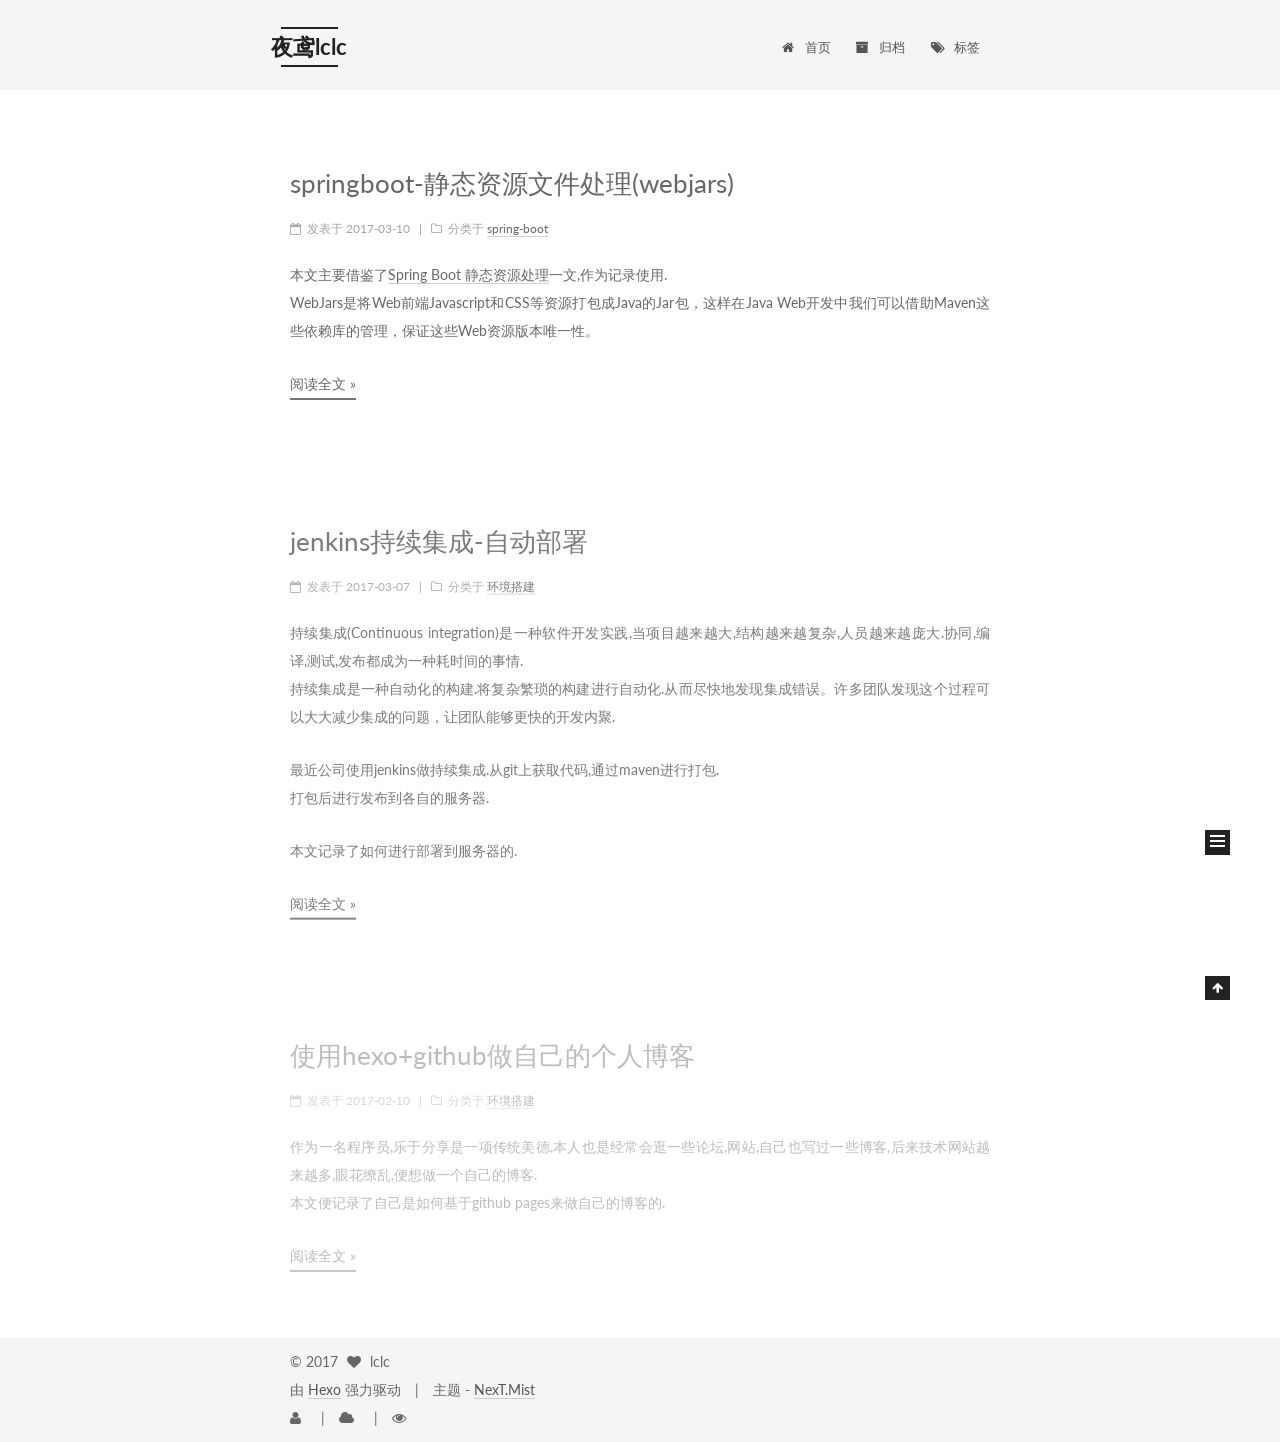
==== index.html @ b6c392ce "deploy提交" ====
<!doctype html>



  


<html class="theme-next mist use-motion" lang="zh-Hans">
<head>
  <meta charset="UTF-8"/>
<meta http-equiv="X-UA-Compatible" content="IE=edge" />
<meta name="viewport" content="width=device-width, initial-scale=1, maximum-scale=1"/>



<meta http-equiv="Cache-Control" content="no-transform" />
<meta http-equiv="Cache-Control" content="no-siteapp" />















  
  
  <link href="/lib/fancybox/source/jquery.fancybox.css?v=2.1.5" rel="stylesheet" type="text/css" />




  
  
  
  

  
    
    
  

  

  

  

  

  
    
    
    <link href="//fonts.googleapis.com/css?family=Lato:300,300italic,400,400italic,700,700italic&subset=latin,latin-ext" rel="stylesheet" type="text/css">
  






<link href="/lib/font-awesome/css/font-awesome.min.css?v=4.6.2" rel="stylesheet" type="text/css" />

<link href="/css/main.css?v=5.1.0" rel="stylesheet" type="text/css" />


  <meta name="keywords" content="lclc309, 夜鸢,大招无限" />








  <link rel="shortcut icon" type="image/x-icon" href="/favicon.ico?v=5.1.0" />






<meta name="description" content="创建一个比较好的交流环境">
<meta property="og:type" content="website">
<meta property="og:title" content="夜鸢lclc">
<meta property="og:url" content="http://lclc309.github.io/index.html">
<meta property="og:site_name" content="夜鸢lclc">
<meta property="og:description" content="创建一个比较好的交流环境">
<meta name="twitter:card" content="summary">
<meta name="twitter:title" content="夜鸢lclc">
<meta name="twitter:description" content="创建一个比较好的交流环境">



<script type="text/javascript" id="hexo.configurations">
  var NexT = window.NexT || {};
  var CONFIG = {
    root: '/',
    scheme: 'Mist',
    sidebar: {"position":"right","display":"post"},
    fancybox: true,
    motion: true,
    duoshuo: {
      userId: 'undefined',
      author: '博主'
    },
    algolia: {
      applicationID: '',
      apiKey: '',
      indexName: '',
      hits: {"per_page":10},
      labels: {"input_placeholder":"Search for Posts","hits_empty":"We didn't find any results for the search: ${query}","hits_stats":"${hits} results found in ${time} ms"}
    }
  };
</script>



  <link rel="canonical" href="http://lclc309.github.io/"/>





  <title> 夜鸢lclc </title>
</head>

<body itemscope itemtype="http://schema.org/WebPage" lang="zh-Hans">

  





  <script type="text/javascript">
    var _hmt = _hmt || [];
    (function() {
      var hm = document.createElement("script");
      hm.src = "https://hm.baidu.com/hm.js?2618b7142f8ef9f2edf78e8752556ad8";
      var s = document.getElementsByTagName("script")[0];
      s.parentNode.insertBefore(hm, s);
    })();
  </script>










  
  
    
  

  <div class="container one-collumn sidebar-position-right 
   page-home 
 ">
    <div class="headband"></div>

    <header id="header" class="header" itemscope itemtype="http://schema.org/WPHeader">
      <div class="header-inner"><div class="site-meta ">
  

  <div class="custom-logo-site-title">
    <a href="/"  class="brand" rel="start">
      <span class="logo-line-before"><i></i></span>
      <span class="site-title">夜鸢lclc</span>
      <span class="logo-line-after"><i></i></span>
    </a>
  </div>
    
      <p class="site-subtitle">种花家的老猫</p>
    
</div>

<div class="site-nav-toggle">
  <button>
    <span class="btn-bar"></span>
    <span class="btn-bar"></span>
    <span class="btn-bar"></span>
  </button>
</div>

<nav class="site-nav">
  

  
    <ul id="menu" class="menu">
      
        
        <li class="menu-item menu-item-home">
          <a href="/" rel="section">
            
              <i class="menu-item-icon fa fa-fw fa-home"></i> <br />
            
            首页
          </a>
        </li>
      
        
        <li class="menu-item menu-item-archives">
          <a href="/archives" rel="section">
            
              <i class="menu-item-icon fa fa-fw fa-archive"></i> <br />
            
            归档
          </a>
        </li>
      
        
        <li class="menu-item menu-item-tags">
          <a href="/tags" rel="section">
            
              <i class="menu-item-icon fa fa-fw fa-tags"></i> <br />
            
            标签
          </a>
        </li>
      

      
    </ul>
  

  
</nav>



 </div>
    </header>

    <main id="main" class="main">
      <div class="main-inner">
        <div class="content-wrap">
          <div id="content" class="content">
            
  <section id="posts" class="posts-expand">
    
      

  

  
  
  

  <article class="post post-type-normal " itemscope itemtype="http://schema.org/Article">
  <link itemprop="mainEntityOfPage" href="http://lclc309.github.io/2017/03/10/boot-resources/">

  <span style="display:none" itemprop="author" itemscope itemtype="http://schema.org/Person">
    <meta itemprop="name" content="lclc">
    <meta itemprop="description" content="">
    <meta itemprop="image" content="/images/avatar.gif">
  </span>

  <span style="display:none" itemprop="publisher" itemscope itemtype="http://schema.org/Organization">
    <meta itemprop="name" content="夜鸢lclc">
    <span style="display:none" itemprop="logo" itemscope itemtype="http://schema.org/ImageObject">
      <img style="display:none;" itemprop="url image" alt="夜鸢lclc" src="">
    </span>
  </span>

    
      <header class="post-header">

        
        
          <h1 class="post-title" itemprop="name headline">
            
            
              
                
                <a class="post-title-link" href="/2017/03/10/boot-resources/" itemprop="url">
                  springboot-静态资源文件处理(webjars)
                </a>
              
            
          </h1>
        

        <div class="post-meta">
          <span class="post-time">
            
              <span class="post-meta-item-icon">
                <i class="fa fa-calendar-o"></i>
              </span>
              
                <span class="post-meta-item-text">发表于</span>
              
              <time title="Post created" itemprop="dateCreated datePublished" datetime="2017-03-10T00:00:00+08:00">
                2017-03-10
              </time>
            

            

            
          </span>

          
            <span class="post-category" >
            
              <span class="post-meta-divider">|</span>
            
              <span class="post-meta-item-icon">
                <i class="fa fa-folder-o"></i>
              </span>
              
                <span class="post-meta-item-text">分类于</span>
              
              
                <span itemprop="about" itemscope itemtype="http://schema.org/Thing">
                  <a href="/categories/spring-boot/" itemprop="url" rel="index">
                    <span itemprop="name">spring-boot</span>
                  </a>
                </span>

                
                
              
            </span>
          

          
            
          

          
          

          

          

          

        </div>
      </header>
    


    <div class="post-body" itemprop="articleBody">

      
      

      
        
          <p> 本文主要借鉴了<a href="http://blog.csdn.net/isea533/article/details/50412212">Spring Boot 静态资源处理</a>一文,作为记录使用.<br> WebJars是将Web前端Javascript和CSS等资源打包成Java的Jar包，这样在Java Web开发中我们可以借助Maven这些依赖库的管理，保证这些Web资源版本唯一性。</p>
          <!--noindex-->
          <div class="post-button text-center">
            <a class="btn" href="/2017/03/10/boot-resources/#more" rel="contents">
              阅读全文 &raquo;
            </a>
          </div>
          <!--/noindex-->
        
      
    </div>

    <div>
      
    </div>

    <div>
      
    </div>


    <footer class="post-footer">
      

      

      

      
      
        <div class="post-eof"></div>
      
    </footer>
  </article>


    
      

  

  
  
  

  <article class="post post-type-normal " itemscope itemtype="http://schema.org/Article">
  <link itemprop="mainEntityOfPage" href="http://lclc309.github.io/2017/03/07/jenkins-pull-ssh/">

  <span style="display:none" itemprop="author" itemscope itemtype="http://schema.org/Person">
    <meta itemprop="name" content="lclc">
    <meta itemprop="description" content="">
    <meta itemprop="image" content="/images/avatar.gif">
  </span>

  <span style="display:none" itemprop="publisher" itemscope itemtype="http://schema.org/Organization">
    <meta itemprop="name" content="夜鸢lclc">
    <span style="display:none" itemprop="logo" itemscope itemtype="http://schema.org/ImageObject">
      <img style="display:none;" itemprop="url image" alt="夜鸢lclc" src="">
    </span>
  </span>

    
      <header class="post-header">

        
        
          <h1 class="post-title" itemprop="name headline">
            
            
              
                
                <a class="post-title-link" href="/2017/03/07/jenkins-pull-ssh/" itemprop="url">
                  jenkins持续集成-自动部署
                </a>
              
            
          </h1>
        

        <div class="post-meta">
          <span class="post-time">
            
              <span class="post-meta-item-icon">
                <i class="fa fa-calendar-o"></i>
              </span>
              
                <span class="post-meta-item-text">发表于</span>
              
              <time title="Post created" itemprop="dateCreated datePublished" datetime="2017-03-07T00:00:00+08:00">
                2017-03-07
              </time>
            

            

            
          </span>

          
            <span class="post-category" >
            
              <span class="post-meta-divider">|</span>
            
              <span class="post-meta-item-icon">
                <i class="fa fa-folder-o"></i>
              </span>
              
                <span class="post-meta-item-text">分类于</span>
              
              
                <span itemprop="about" itemscope itemtype="http://schema.org/Thing">
                  <a href="/categories/环境搭建/" itemprop="url" rel="index">
                    <span itemprop="name">环境搭建</span>
                  </a>
                </span>

                
                
              
            </span>
          

          
            
          

          
          

          

          

          

        </div>
      </header>
    


    <div class="post-body" itemprop="articleBody">

      
      

      
        
          <p>持续集成(Continuous integration)是一种软件开发实践,当项目越来越大,结构越来越复杂,人员越来越庞大.协同,编译,测试,发布都成为一种耗时间的事情.<br>持续集成是一种自动化的构建.将复杂繁琐的构建进行自动化.从而尽快地发现集成错误。许多团队发现这个过程可以大大减少集成的问题，让团队能够更快的开发内聚.</p>
<p>最近公司使用jenkins做持续集成.从git上获取代码,通过maven进行打包.<br>打包后进行发布到各自的服务器.</p>
<p>本文记录了如何进行部署到服务器的.</p>
          <!--noindex-->
          <div class="post-button text-center">
            <a class="btn" href="/2017/03/07/jenkins-pull-ssh/#more" rel="contents">
              阅读全文 &raquo;
            </a>
          </div>
          <!--/noindex-->
        
      
    </div>

    <div>
      
    </div>

    <div>
      
    </div>


    <footer class="post-footer">
      

      

      

      
      
        <div class="post-eof"></div>
      
    </footer>
  </article>


    
      

  

  
  
  

  <article class="post post-type-normal " itemscope itemtype="http://schema.org/Article">
  <link itemprop="mainEntityOfPage" href="http://lclc309.github.io/2017/02/10/hexo-githun-new/">

  <span style="display:none" itemprop="author" itemscope itemtype="http://schema.org/Person">
    <meta itemprop="name" content="lclc">
    <meta itemprop="description" content="">
    <meta itemprop="image" content="/images/avatar.gif">
  </span>

  <span style="display:none" itemprop="publisher" itemscope itemtype="http://schema.org/Organization">
    <meta itemprop="name" content="夜鸢lclc">
    <span style="display:none" itemprop="logo" itemscope itemtype="http://schema.org/ImageObject">
      <img style="display:none;" itemprop="url image" alt="夜鸢lclc" src="">
    </span>
  </span>

    
      <header class="post-header">

        
        
          <h1 class="post-title" itemprop="name headline">
            
            
              
                
                <a class="post-title-link" href="/2017/02/10/hexo-githun-new/" itemprop="url">
                  使用hexo+github做自己的个人博客
                </a>
              
            
          </h1>
        

        <div class="post-meta">
          <span class="post-time">
            
              <span class="post-meta-item-icon">
                <i class="fa fa-calendar-o"></i>
              </span>
              
                <span class="post-meta-item-text">发表于</span>
              
              <time title="Post created" itemprop="dateCreated datePublished" datetime="2017-02-10T00:00:00+08:00">
                2017-02-10
              </time>
            

            

            
          </span>

          
            <span class="post-category" >
            
              <span class="post-meta-divider">|</span>
            
              <span class="post-meta-item-icon">
                <i class="fa fa-folder-o"></i>
              </span>
              
                <span class="post-meta-item-text">分类于</span>
              
              
                <span itemprop="about" itemscope itemtype="http://schema.org/Thing">
                  <a href="/categories/环境搭建/" itemprop="url" rel="index">
                    <span itemprop="name">环境搭建</span>
                  </a>
                </span>

                
                
              
            </span>
          

          
            
          

          
          

          

          

          

        </div>
      </header>
    


    <div class="post-body" itemprop="articleBody">

      
      

      
        
          <p>作为一名程序员,乐于分享是一项传统美德,本人也是经常会逛一些论坛,网站,自己也写过一些博客,后来技术网站越来越多,眼花缭乱,便想做一个自己的博客.<br>本文便记录了自己是如何基于github pages来做自己的博客的.</p>
          <!--noindex-->
          <div class="post-button text-center">
            <a class="btn" href="/2017/02/10/hexo-githun-new/#more" rel="contents">
              阅读全文 &raquo;
            </a>
          </div>
          <!--/noindex-->
        
      
    </div>

    <div>
      
    </div>

    <div>
      
    </div>


    <footer class="post-footer">
      

      

      

      
      
        <div class="post-eof"></div>
      
    </footer>
  </article>


    
  </section>

  

          
          </div>
          


          

        </div>
        
          
  
  <div class="sidebar-toggle">
    <div class="sidebar-toggle-line-wrap">
      <span class="sidebar-toggle-line sidebar-toggle-line-first"></span>
      <span class="sidebar-toggle-line sidebar-toggle-line-middle"></span>
      <span class="sidebar-toggle-line sidebar-toggle-line-last"></span>
    </div>
  </div>

  <aside id="sidebar" class="sidebar">
    <div class="sidebar-inner">

      

      

      <section class="site-overview sidebar-panel sidebar-panel-active">
        <div class="site-author motion-element" itemprop="author" itemscope itemtype="http://schema.org/Person">
          <img class="site-author-image" itemprop="image"
               src="/images/avatar.gif"
               alt="lclc" />
          <p class="site-author-name" itemprop="name">lclc</p>
          <p class="site-description motion-element" itemprop="description">创建一个比较好的交流环境</p>
        </div>
        <nav class="site-state motion-element">
        
          
            <div class="site-state-item site-state-posts">
              <a href="/archives">
                <span class="site-state-item-count">3</span>
                <span class="site-state-item-name">日志</span>
              </a>
            </div>
          

          
            <div class="site-state-item site-state-categories">
              
                <span class="site-state-item-count">2</span>
                <span class="site-state-item-name">分类</span>
              
            </div>
          

          
            <div class="site-state-item site-state-tags">
              <a href="/tags">
                <span class="site-state-item-count">2</span>
                <span class="site-state-item-name">标签</span>
              </a>
            </div>
          

        </nav>

        

        <div class="links-of-author motion-element">
          
        </div>

        
        

        
        

        


      </section>

      

    </div>
  </aside>


        
      </div>
    </main>

    <footer id="footer" class="footer">
      <div class="footer-inner">
        <div class="copyright" >
  
  &copy; 
  <span itemprop="copyrightYear">2017</span>
  <span class="with-love">
    <i class="fa fa-heart"></i>
  </span>
  <span class="author" itemprop="copyrightHolder">lclc</span>
</div>


<div class="powered-by">
  由 <a class="theme-link" href="https://hexo.io">Hexo</a> 强力驱动
</div>

<div class="theme-info">
  主题 -
  <a class="theme-link" href="https://github.com/iissnan/hexo-theme-next">
    NexT.Mist
  </a>
</div>

<div class="busuanzi-count">

  <script async="" src="https://dn-lbstatics.qbox.me/busuanzi/2.3/busuanzi.pure.mini.js"></script>
    <!--本站访客数 -->
    <span class="site-uv"><i class="fa fa-user"></i><span class="busuanzi-value" id="busuanzi_value_site_uv"></span></span>
    <!--本站总访问量 -->
    <span class="site-uv"><i class="fa fa-cloud"></i><span class="busuanzi-value" id="busuanzi_value_site_pv"></span></span>
    <!--本文总阅读量 -->
    <span class="site-pv"><i class="fa fa-eye"></i><span class="busuanzi-value" id="busuanzi_value_page_pv"></span></span>   
  
  
</div>


        

        
      </div>
    </footer>

    <div class="back-to-top">
      <i class="fa fa-arrow-up"></i>
    </div>
  </div>

  

<script type="text/javascript">
  if (Object.prototype.toString.call(window.Promise) !== '[object Function]') {
    window.Promise = null;
  }
</script>









  




  
  <script type="text/javascript" src="/lib/jquery/index.js?v=2.1.3"></script>

  
  <script type="text/javascript" src="/lib/fastclick/lib/fastclick.min.js?v=1.0.6"></script>

  
  <script type="text/javascript" src="/lib/jquery_lazyload/jquery.lazyload.js?v=1.9.7"></script>

  
  <script type="text/javascript" src="/lib/velocity/velocity.min.js?v=1.2.1"></script>

  
  <script type="text/javascript" src="/lib/velocity/velocity.ui.min.js?v=1.2.1"></script>

  
  <script type="text/javascript" src="/lib/fancybox/source/jquery.fancybox.pack.js?v=2.1.5"></script>


  


  <script type="text/javascript" src="/js/src/utils.js?v=5.1.0"></script>

  <script type="text/javascript" src="/js/src/motion.js?v=5.1.0"></script>



  
  

  

  


  <script type="text/javascript" src="/js/src/bootstrap.js?v=5.1.0"></script>



  



  




	





  





  
    

    
  





  



  
  

  

  

  

  


</body>
</html>
---- css/main.css ----
/* normalize.css v3.0.2 | MIT License | git.io/normalize */
html {
  font-family: sans-serif; /* 1 */
  -ms-text-size-adjust: 100%; /* 2 */
  -webkit-text-size-adjust: 100%; /* 2 */
}
body {
  margin: 0;
}
article,
aside,
details,
figcaption,
figure,
footer,
header,
hgroup,
main,
menu,
nav,
section,
summary {
  display: block;
}
audio,
canvas,
progress,
video {
  display: inline-block; /* 1 */
  vertical-align: baseline; /* 2 */
}
audio:not([controls]) {
  display: none;
  height: 0;
}
[hidden],
template {
  display: none;
}
a {
  background-color: transparent;
}
a:active,
a:hover {
  outline: 0;
}
abbr[title] {
  border-bottom: 1px dotted;
}
b,
strong {
  font-weight: bold;
}
dfn {
  font-style: italic;
}
h1 {
  font-size: 2em;
  margin: 0.67em 0;
}
mark {
  background: #ff0;
  color: #000;
}
small {
  font-size: 80%;
}
sub,
sup {
  font-size: 75%;
  line-height: 0;
  position: relative;
  vertical-align: baseline;
}
sup {
  top: -0.5em;
}
sub {
  bottom: -0.25em;
}
img {
  border: 0;
}
svg:not(:root) {
  overflow: hidden;
}
figure {
  margin: 1em 40px;
}
hr {
  -moz-box-sizing: content-box;
  box-sizing: content-box;
  height: 0;
}
pre {
  overflow: auto;
}
code,
kbd,
pre,
samp {
  font-family: monospace, monospace;
  font-size: 1em;
}
button,
input,
optgroup,
select,
textarea {
  color: inherit; /* 1 */
  font: inherit; /* 2 */
  margin: 0; /* 3 */
}
button {
  overflow: visible;
}
button,
select {
  text-transform: none;
}
button,
html input[type="button"],
input[type="reset"],
input[type="submit"] {
  -webkit-appearance: button; /* 2 */
  cursor: pointer; /* 3 */
}
button[disabled],
html input[disabled] {
  cursor: default;
}
button::-moz-focus-inner,
input::-moz-focus-inner {
  border: 0;
  padding: 0;
}
input {
  line-height: normal;
}
input[type="checkbox"],
input[type="radio"] {
  box-sizing: border-box; /* 1 */
  padding: 0; /* 2 */
}
input[type="number"]::-webkit-inner-spin-button,
input[type="number"]::-webkit-outer-spin-button {
  height: auto;
}
input[type="search"] {
  -webkit-appearance: textfield; /* 1 */
  -moz-box-sizing: content-box;
  -webkit-box-sizing: content-box; /* 2 */
  box-sizing: content-box;
}
input[type="search"]::-webkit-search-cancel-button,
input[type="search"]::-webkit-search-decoration {
  -webkit-appearance: none;
}
fieldset {
  border: 1px solid #c0c0c0;
  margin: 0 2px;
  padding: 0.35em 0.625em 0.75em;
}
legend {
  border: 0; /* 1 */
  padding: 0; /* 2 */
}
textarea {
  overflow: auto;
}
optgroup {
  font-weight: bold;
}
table {
  border-collapse: collapse;
  border-spacing: 0;
}
td,
th {
  padding: 0;
}
::selection {
  background: #262a30;
  color: #fff;
}
body {
  position: relative;
  font-family: 'Lato', "PingFang SC", "Microsoft YaHei", sans-serif;
  font-size: 14px;
  line-height: 2;
  color: #555;
  background: #fff;
}
@media (max-width: 767px) {
  body {
    padding-right: 0 !important;
  }
}
@media (min-width: 768px) and (max-width: 991px) {
  body {
    padding-right: 0 !important;
  }
}
@media (min-width: 1600px) {
  body {
    font-size: 16px;
  }
}
h1,
h2,
h3,
h4,
h5,
h6 {
  margin: 0;
  padding: 0;
  font-weight: bold;
  line-height: 1.5;
  font-family: 'Lato', "PingFang SC", "Microsoft YaHei", sans-serif;
}
h2,
h3,
h4,
h5,
h6 {
  margin: 20px 0 15px;
}
h1 {
  font-size: 24px;
}
@media (max-width: 767px) {
  h1 {
    font-size: 20px;
  }
}
h2 {
  font-size: 22px;
}
@media (max-width: 767px) {
  h2 {
    font-size: 18px;
  }
}
h3 {
  font-size: 20px;
}
@media (max-width: 767px) {
  h3 {
    font-size: 16px;
  }
}
h4 {
  font-size: 18px;
}
@media (max-width: 767px) {
  h4 {
    font-size: 14px;
  }
}
h5 {
  font-size: 16px;
}
@media (max-width: 767px) {
  h5 {
    font-size: 12px;
  }
}
h6 {
  font-size: 14px;
}
@media (max-width: 767px) {
  h6 {
    font-size: 10px;
  }
}
p {
  margin: 0 0 25px 0;
}
a {
  color: #555;
  text-decoration: none;
  border-bottom: 1px solid #999;
  word-wrap: break-word;
}
a:hover {
  color: #222;
  border-bottom-color: #222;
}
ul {
  list-style: none;
}
blockquote {
  margin: 0;
  padding: 0;
}
img {
  display: block;
  margin: auto;
  max-width: 100%;
  height: auto;
}
hr {
  margin: 40px 0;
  height: 3px;
  border: none;
  background-color: #ddd;
  background-image: repeating-linear-gradient(-45deg, #fff, #fff 4px, transparent 4px, transparent 8px);
}
blockquote {
  padding: 0 15px;
  color: #666;
  border-left: 4px solid #ddd;
}
blockquote cite::before {
  content: "-";
  padding: 0 5px;
}
dt {
  font-weight: 700;
}
dd {
  margin: 0;
  padding: 0;
}
.text-left {
  text-align: left;
}
.text-center {
  text-align: center;
}
.text-right {
  text-align: right;
}
.text-justify {
  text-align: justify;
}
.text-nowrap {
  white-space: nowrap;
}
.text-lowercase {
  text-transform: lowercase;
}
.text-uppercase {
  text-transform: uppercase;
}
.text-capitalize {
  text-transform: capitalize;
}
.center-block {
  display: block;
  margin-left: auto;
  margin-right: auto;
}
.clearfix:before,
.clearfix:after {
  content: " ";
  display: table;
}
.clearfix:after {
  clear: both;
}
.pullquote {
  width: 45%;
}
.pullquote.left {
  float: left;
  margin-left: 5px;
  margin-right: 10px;
}
.pullquote.right {
  float: right;
  margin-left: 10px;
  margin-right: 5px;
}
.affix.affix.affix {
  position: fixed;
}
.translation {
  margin-top: -20px;
  font-size: 14px;
  color: #999;
}
.scrollbar-measure {
  width: 100px;
  height: 100px;
  overflow: scroll;
  position: absolute;
  top: -9999px;
}
.use-motion .motion-element {
  opacity: 0;
}
#local-search-input {
  padding: 3px;
  border: none;
  text-indent: 14px;
  border-radius: 0;
  width: 140px;
  outline: none;
  border-bottom: 1px solid #999;
  background: inherit;
  opacity: 0.5;
}
#local-search-input:focus {
  opacity: 1;
}
.search-icon {
  position: absolute;
  top: 9px;
}
table {
  margin: 20px 0;
  width: 100%;
  border-collapse: collapse;
  border-spacing: 0;
  border: 1px solid #ddd;
  font-size: 14px;
  table-layout: fixed;
  word-wrap: break-all;
}
table>tbody>tr:nth-of-type(odd) {
  background-color: #f9f9f9;
}
table>tbody>tr:hover {
  background-color: #f5f5f5;
}
caption,
th,
td {
  padding: 8px;
  text-align: left;
  vertical-align: middle;
  font-weight: normal;
}
th,
td {
  border-bottom: 3px solid #ddd;
  border-right: 1px solid #eee;
}
th {
  padding-bottom: 10px;
  font-weight: 700;
}
td {
  border-bottom-width: 1px;
}
html,
body {
  height: 100%;
}
.container {
  position: relative;
  min-height: 100%;
}
.header-inner {
  margin: 0 auto;
  padding: 100px 0 70px;
  width: 700px;
}
@media (min-width: 1600px) {
  .container .header-inner {
    width: 900px;
  }
}
.main {
  padding-bottom: 150px;
}
.main-inner {
  margin: 0 auto;
  width: 700px;
}
@media (min-width: 1600px) {
  .container .main-inner {
    width: 900px;
  }
}
.footer {
  position: absolute;
  left: 0;
  bottom: 0;
  width: 100%;
  min-height: 50px;
}
.footer-inner {
  box-sizing: border-box;
  margin: 20px auto;
  width: 700px;
}
@media (min-width: 1600px) {
  .container .footer-inner {
    width: 900px;
  }
}
pre,
.highlight {
  overflow: auto;
  margin: 20px 0;
  padding: 0;
  font-size: 13px;
  color: #4d4d4c;
  background: #f7f7f7;
  line-height: 1.6;
}
pre,
code {
  font-family: consolas, Menlo, "PingFang SC", "Microsoft YaHei", monospace;
}
code {
  padding: 2px 4px;
  word-wrap: break-word;
  color: #4d4d4c;
  background: #f7f7f7;
  border-radius: 3px;
  font-size: 13px;
}
pre code {
  padding: 0;
  color: #4d4d4c;
  background: none;
  text-shadow: none;
}
.highlight {
  border-radius: 1px;
}
.highlight pre {
  border: none;
  margin: 0;
  padding: 10px 0;
}
.highlight table {
  margin: 0;
  width: auto;
  border: none;
}
.highlight td {
  border: none;
  padding: 0;
}
.highlight figcaption {
  font-size: 1em;
  color: #4d4d4c;
  line-height: 1em;
  margin-bottom: 1em;
}
.highlight figcaption:before,
.highlight figcaption:after {
  content: " ";
  display: table;
}
.highlight figcaption:after {
  clear: both;
}
.highlight figcaption a {
  float: right;
  color: #4d4d4c;
}
.highlight figcaption a:hover {
  border-bottom-color: #4d4d4c;
}
.highlight .gutter pre {
  padding-left: 10px;
  padding-right: 10px;
  color: #869194;
  text-align: right;
  background-color: #eff2f3;
}
.highlight .code pre {
  padding-left: 10px;
  padding-right: 10px;
  background-color: #f7f7f7;
}
.highlight .line {
  height: 20px;
}
.gutter {
  -webkit-user-select: none;
  -moz-user-select: none;
  -ms-user-select: none;
  user-select: none;
}
.gist table {
  width: auto;
}
.gist table td {
  border: none;
}
pre .deletion {
  background: #fdd;
}
pre .addition {
  background: #dfd;
}
pre .meta {
  color: #8959a8;
}
pre .comment {
  color: #8e908c;
}
pre .variable,
pre .attribute,
pre .tag,
pre .regexp,
pre .ruby .constant,
pre .xml .tag .title,
pre .xml .pi,
pre .xml .doctype,
pre .html .doctype,
pre .css .id,
pre .css .class,
pre .css .pseudo {
  color: #c82829;
}
pre .number,
pre .preprocessor,
pre .built_in,
pre .literal,
pre .params,
pre .constant,
pre .command {
  color: #f5871f;
}
pre .ruby .class .title,
pre .css .rules .attribute,
pre .string,
pre .value,
pre .inheritance,
pre .header,
pre .ruby .symbol,
pre .xml .cdata,
pre .special,
pre .number,
pre .formula {
  color: #718c00;
}
pre .title,
pre .css .hexcolor {
  color: #3e999f;
}
pre .function,
pre .python .decorator,
pre .python .title,
pre .ruby .function .title,
pre .ruby .title .keyword,
pre .perl .sub,
pre .javascript .title,
pre .coffeescript .title {
  color: #4271ae;
}
pre .keyword,
pre .javascript .function {
  color: #8959a8;
}
.full-image.full-image.full-image {
  border: none;
  max-width: 100%;
  width: auto;
  margin: 20px auto;
}
@media (min-width: 992px) {
  .full-image.full-image.full-image {
    max-width: none;
    width: 110%;
    margin: 25px -5%;
  }
}
.blockquote-center,
.page-home .post-type-quote blockquote,
.page-post-detail .post-type-quote blockquote {
  position: relative;
  margin: 40px 0;
  padding: 0;
  border-left: none;
  text-align: center;
}
.blockquote-center::before,
.page-home .post-type-quote blockquote::before,
.page-post-detail .post-type-quote blockquote::before,
.blockquote-center::after,
.page-home .post-type-quote blockquote::after,
.page-post-detail .post-type-quote blockquote::after {
  position: absolute;
  content: ' ';
  display: block;
  width: 100%;
  height: 24px;
  opacity: 0.2;
  background-repeat: no-repeat;
  background-position: 0 -6px;
  background-size: 22px 22px;
}
.blockquote-center::before,
.page-home .post-type-quote blockquote::before,
.page-post-detail .post-type-quote blockquote::before {
  top: -20px;
  background-image: url("../images/quote-l.svg");
  border-top: 1px solid #ccc;
}
.blockquote-center::after,
.page-home .post-type-quote blockquote::after,
.page-post-detail .post-type-quote blockquote::after {
  bottom: -20px;
  background-image: url("../images/quote-r.svg");
  border-bottom: 1px solid #ccc;
  background-position: 100% 8px;
}
.blockquote-center p,
.page-home .post-type-quote blockquote p,
.page-post-detail .post-type-quote blockquote p,
.blockquote-center div,
.page-home .post-type-quote blockquote div,
.page-post-detail .post-type-quote blockquote div {
  text-align: center;
}
.post .post-body .group-picture img {
  box-sizing: border-box;
  padding: 0 3px;
  border: none;
}
.post .group-picture-row {
  overflow: hidden;
  margin-top: 6px;
}
.post .group-picture-row:first-child {
  margin-top: 0;
}
.post .group-picture-column {
  float: left;
}
.page-post-detail .post-body .group-picture-column {
  float: none;
  margin-top: 10px;
  width: auto !important;
}
.page-post-detail .post-body .group-picture-column img {
  margin: 0 auto;
}
.page-archive .group-picture-container {
  overflow: hidden;
}
.page-archive .group-picture-row {
  float: left;
}
.page-archive .group-picture-row:first-child {
  margin-top: 6px;
}
.page-archive .group-picture-column {
  max-width: 150px;
  max-height: 150px;
}
.note {
  padding: 20px;
  margin: 20px 0;
  border: 1px solid #eee;
  border-left-width: 5px;
  border-radius: 3px;
}
.note h2,
.note h3,
.note h4,
.note h5,
.note h6 {
  margin-top: 0;
  margin-bottom: 5px;
}
.note p:last-child {
  margin-bottom: 0;
}
.note code {
  border-radius: 3px;
}
.note+.note {
  margin-top: -5px;
}
.default {
  border-left-color: #777;
}
.default h2,
.default h3,
.default h4,
.default h5,
.default h6 {
  color: #777;
}
.primary {
  border-left-color: #428bca;
}
.primary h2,
.primary h3,
.primary h4,
.primary h5,
.primary h6 {
  color: #428bca;
}
.success {
  border-left-color: #5cb85c;
}
.success h2,
.success h3,
.success h4,
.success h5,
.success h6 {
  color: #5cb85c;
}
.danger {
  border-left-color: #d9534f;
}
.danger h2,
.danger h3,
.danger h4,
.danger h5,
.danger h6 {
  color: #d9534f;
}
.warning {
  border-left-color: #f0ad4e;
}
.warning h2,
.warning h3,
.warning h4,
.warning h5,
.warning h6 {
  color: #f0ad4e;
}
.info {
  border-left-color: #5bc0de;
}
.info h2,
.info h3,
.info h4,
.info h5,
.info h6 {
  color: #5bc0de;
}
.btn {
  display: inline-block;
  padding: 0 20px;
  font-size: 14px;
  color: #fff;
  background: #222;
  border: 2px solid #222;
  text-decoration: none;
  border-radius: 0;
  transition-property: background-color;
  transition-duration: 0.2s;
  transition-timing-function: ease-in-out;
  transition-delay: 0s;
}
.btn:hover,
.post-button .btn:hover {
  border-color: #222;
  color: #222;
  background: #fff;
}
.btn-bar {
  display: block;
  width: 22px;
  height: 2px;
  background: #555;
  border-radius: 1px;
}
.btn-bar+.btn-bar {
  margin-top: 4px;
}
.pagination {
  margin: 120px 0 40px;
  text-align: center;
  border-top: 1px solid #eee;
}
.page-number-basic,
.pagination .prev,
.pagination .next,
.pagination .page-number,
.pagination .space {
  display: inline-block;
  position: relative;
  top: -1px;
  margin: 0 10px;
  padding: 0 10px;
  line-height: 30px;
}
@media (max-width: 767px) {
  .page-number-basic,
  .pagination .prev,
  .pagination .next,
  .pagination .page-number,
  .pagination .space {
    margin: 0 5px;
  }
}
.pagination .prev,
.pagination .next,
.pagination .page-number {
  border-bottom: 0;
  border-top: 1px solid #eee;
  transition-property: border-color;
  transition-duration: 0.2s;
  transition-timing-function: ease-in-out;
  transition-delay: 0s;
}
.pagination .prev:hover,
.pagination .next:hover,
.pagination .page-number:hover {
  border-top-color: #222;
}
.pagination .space {
  padding: 0;
  margin: 0;
}
.pagination .prev {
  margin-left: 0;
}
.pagination .next {
  margin-right: 0;
}
.pagination .page-number.current {
  color: #fff;
  background: #ccc;
  border-top-color: #ccc;
}
@media (max-width: 767px) {
  .pagination {
    border-top: none;
  }
  .pagination .prev,
  .pagination .next,
  .pagination .page-number {
    margin-bottom: 10px;
    border-top: 0;
    border-bottom: 1px solid #eee;
  }
  .pagination .prev:hover,
  .pagination .next:hover,
  .pagination .page-number:hover {
    border-bottom-color: #222;
  }
}
.comments {
  margin: 60px 20px 0;
}
.tag-cloud {
  text-align: center;
}
.tag-cloud a {
  display: inline-block;
  margin: 10px;
}
.back-to-top {
  box-sizing: border-box;
  position: fixed;
  bottom: -100px;
  right: 50px;
  z-index: 1050;
  padding: 0 6px;
  width: 25px;
  background: #222;
  font-size: 12px;
  opacity: 1;
  color: #fff;
  cursor: pointer;
  text-align: center;
  -webkit-transform: translateZ(0);
  transition-property: bottom;
  transition-duration: 0.2s;
  transition-timing-function: ease-in-out;
  transition-delay: 0s;
}
@media (max-width: 767px) {
  .back-to-top {
    display: none;
  }
}
@media (min-width: 768px) and (max-width: 991px) {
  .back-to-top {
    display: none;
  }
}
.back-to-top.back-to-top-on {
  bottom: 19px;
}
.header {
  background: #fff;
}
.header-inner {
  position: relative;
}
.headband {
  height: 3px;
  background: #222;
}
.site-meta {
  margin: 0;
  text-align: left;
}
@media (max-width: 767px) {
  .site-meta {
    text-align: center;
  }
}
.brand {
  position: relative;
  display: inline-block;
  padding: 0 40px;
  color: #222;
  background: #222;
  border-bottom: none;
}
.brand:hover {
  color: #222;
}
.logo {
  display: inline-block;
  margin-right: 5px;
  line-height: 36px;
  vertical-align: top;
}
.site-title {
  display: inline-block;
  vertical-align: top;
  line-height: 36px;
  font-size: 20px;
  font-weight: normal;
  font-family: 'Lato', "PingFang SC", "Microsoft YaHei", sans-serif;
}
.site-subtitle {
  margin-top: 10px;
  font-size: 13px;
  color: #999;
}
.use-motion .brand {
  opacity: 0;
}
.use-motion .logo,
.use-motion .site-title,
.use-motion .site-subtitle {
  opacity: 0;
  position: relative;
  top: -10px;
}
.site-nav-toggle {
  display: none;
  position: absolute;
  top: 10px;
  left: 10px;
}
@media (max-width: 767px) {
  .site-nav-toggle {
    display: block;
  }
}
.site-nav-toggle button {
  margin-top: 2px;
  padding: 9px 10px;
  background: transparent;
  border: none;
}
@media (max-width: 767px) {
  .site-nav {
    display: none;
    margin: 0 -10px;
    padding: 0 10px;
    clear: both;
    border-top: 1px solid #ddd;
  }
}
@media (min-width: 768px) and (max-width: 991px) {
  .site-nav {
    display: block !important;
  }
}
@media (min-width: 992px) {
  .site-nav {
    display: block !important;
  }
}
.menu {
  margin-top: 20px;
  padding-left: 0;
  text-align: center;
}
.menu .menu-item {
  display: inline-block;
  margin: 0 10px;
}
@media screen and (max-width: 767px) {
  .menu .menu-item {
    margin-top: 10px;
  }
}
.menu .menu-item a {
  display: block;
  font-size: 13px;
  text-transform: capitalize;
  line-height: inherit;
  border-bottom: 1px solid transparent;
  transition-property: border-color;
  transition-duration: 0.2s;
  transition-timing-function: ease-in-out;
  transition-delay: 0s;
}
.menu .menu-item a:hover {
  border-bottom-color: #222;
}
.menu .menu-item .fa {
  margin-right: 5px;
}
.use-motion .menu-item {
  opacity: 0;
}
.post-body {
  font-family: 'Lato', "PingFang SC", "Microsoft YaHei", sans-serif;
}
@media (max-width: 767px) {
  .post-body {
    word-break: break-word;
  }
}
.post-body .fancybox img {
  display: block !important;
  margin: 0 auto;
  cursor: pointer;
  cursor: zoom-in;
  cursor: -webkit-zoom-in;
}
.post-body .image-caption,
.post-body .figure .caption {
  margin: 10px auto 15px;
  text-align: center;
  font-size: 14px;
  color: #999;
  font-weight: bold;
  line-height: 1;
}
.post-sticky-flag {
  display: inline-block;
  font-size: 16px;
  -ms-transform: rotate(30deg);
  -webkit-transform: rotate(30deg);
  -moz-transform: rotate(30deg);
  -ms-transform: rotate(30deg);
  -o-transform: rotate(30deg);
  transform: rotate(30deg);
}
.posts-expand {
  padding-top: 40px;
}
@media (max-width: 767px) {
  .posts-expand {
    margin: 0 20px;
  }
  .post-body pre,
  .post-body .highlight {
    padding: 10px;
  }
  .post-body pre .gutter pre,
  .post-body .highlight .gutter pre {
    padding-right: 10px;
  }
}
@media (min-width: 992px) {
  .posts-expand .post-body {
    text-align: justify;
  }
}
.posts-expand .post-body h2,
.posts-expand .post-body h3,
.posts-expand .post-body h4,
.posts-expand .post-body h5,
.posts-expand .post-body h6 {
  padding-top: 10px;
}
.posts-expand .post-body h2 .header-anchor,
.posts-expand .post-body h3 .header-anchor,
.posts-expand .post-body h4 .header-anchor,
.posts-expand .post-body h5 .header-anchor,
.posts-expand .post-body h6 .header-anchor {
  float: right;
  margin-left: 10px;
  color: #ccc;
  border-bottom-style: none;
  visibility: hidden;
}
.posts-expand .post-body h2 .header-anchor:hover,
.posts-expand .post-body h3 .header-anchor:hover,
.posts-expand .post-body h4 .header-anchor:hover,
.posts-expand .post-body h5 .header-anchor:hover,
.posts-expand .post-body h6 .header-anchor:hover {
  color: inherit;
}
.posts-expand .post-body h2:hover .header-anchor,
.posts-expand .post-body h3:hover .header-anchor,
.posts-expand .post-body h4:hover .header-anchor,
.posts-expand .post-body h5:hover .header-anchor,
.posts-expand .post-body h6:hover .header-anchor {
  visibility: visible;
}
.posts-expand .post-body ul li {
  list-style: circle;
}
.posts-expand .post-body img {
  box-sizing: border-box;
  margin: auto;
  padding: 3px;
  border: 1px solid #ddd;
}
.posts-expand .fancybox img {
  margin: 0 auto;
}
@media (max-width: 767px) {
  .posts-collapse {
    margin: 0 20px;
  }
  .posts-collapse .post-title,
  .posts-collapse .post-meta {
    display: block;
    width: auto;
    text-align: left;
  }
}
.posts-collapse {
  position: relative;
  z-index: 1010;
  margin-left: 0;
}
.posts-collapse::after {
  content: " ";
  position: absolute;
  top: 20px;
  left: 0;
  margin-left: -2px;
  width: 4px;
  height: 100%;
  background: #f5f5f5;
  z-index: -1;
}
@media (max-width: 767px) {
  .posts-collapse {
    margin: 0 20px;
  }
}
.posts-collapse .collection-title {
  position: relative;
  margin: 60px 0;
}
.posts-collapse .collection-title h2 {
  margin-left: 20px;
}
.posts-collapse .collection-title small {
  color: #bbb;
}
.posts-collapse .collection-title::before {
  content: " ";
  position: absolute;
  left: 0;
  top: 50%;
  margin-left: -4px;
  margin-top: -4px;
  width: 8px;
  height: 8px;
  background: #bbb;
  border-radius: 50%;
}
.posts-collapse .post {
  margin: 30px 0;
}
.posts-collapse .post-header {
  position: relative;
  transition-duration: 0.2s;
  transition-timing-function: ease-in-out;
  transition-delay: 0s;
  transition-property: border;
  border-bottom: 1px dashed #ccc;
}
.posts-collapse .post-header::before {
  content: " ";
  position: absolute;
  left: 0;
  top: 12px;
  width: 6px;
  height: 6px;
  margin-left: -4px;
  background: #bbb;
  border-radius: 50%;
  border: 1px solid #fff;
  transition-duration: 0.2s;
  transition-timing-function: ease-in-out;
  transition-delay: 0s;
  transition-property: background;
}
.posts-collapse .post-header:hover {
  border-bottom-color: #666;
}
.posts-collapse .post-header:hover::before {
  background: #222;
}
.posts-collapse .post-meta {
  position: absolute;
  font-size: 12px;
  left: 20px;
  top: 5px;
}
.posts-collapse .post-comments-count {
  display: none;
}
.posts-collapse .post-title {
  margin-left: 60px;
  font-size: 16px;
  font-weight: normal;
  line-height: inherit;
}
.posts-collapse .post-title::after {
  margin-left: 3px;
  opacity: 0.6;
}
.posts-collapse .post-title a {
  color: #666;
  border-bottom: none;
}
.page-home .post-type-quote .post-header,
.page-post-detail .post-type-quote .post-header,
.page-home .post-type-quote .post-tags,
.page-post-detail .post-type-quote .post-tags {
  display: none;
}
.posts-expand .post-title {
  font-size: 26px;
  text-align: center;
  word-break: break-word;
  font-weight: 400;
}
@media (max-width: 767px) {
  .posts-expand .post-title {
    font-size: 22px;
  }
}
.posts-expand .post-title-link {
  display: inline-block;
  position: relative;
  color: #555;
  border-bottom: none;
  line-height: 1.2;
  vertical-align: top;
}
.posts-expand .post-title-link::before {
  content: "";
  position: absolute;
  width: 100%;
  height: 2px;
  bottom: 0;
  left: 0;
  background-color: #000;
  visibility: hidden;
  -webkit-transform: scaleX(0);
  -moz-transform: scaleX(0);
  -ms-transform: scaleX(0);
  -o-transform: scaleX(0);
  transform: scaleX(0);
  transition-duration: 0.2s;
  transition-timing-function: ease-in-out;
  transition-delay: 0s;
}
.posts-expand .post-title-link:hover::before {
  visibility: visible;
  -webkit-transform: scaleX(1);
  -moz-transform: scaleX(1);
  -ms-transform: scaleX(1);
  -o-transform: scaleX(1);
  transform: scaleX(1);
}
.posts-expand .post-title-link .fa {
  font-size: 16px;
}
.posts-expand .post-meta {
  margin: 3px 0 60px 0;
  color: #999;
  font-family: 'Lato', "PingFang SC", "Microsoft YaHei", sans-serif;
  font-size: 12px;
  text-align: center;
}
.posts-expand .post-meta .post-category-list {
  display: inline-block;
  margin: 0;
  padding: 3px;
}
.posts-expand .post-meta .post-category-list-link {
  color: #999;
}
.posts-expand .post-meta .post-description {
  font-size: 14px;
  margin-top: 2px;
}
.post-meta-divider {
  margin: 0 0.5em;
}
.post-meta-item-icon {
  margin-right: 3px;
}
@media (min-width: 768px) and (max-width: 991px) {
  .post-meta-item-icon {
    display: inline-block;
  }
}
@media (max-width: 767px) {
  .post-meta-item-icon {
    display: inline-block;
  }
}
@media (min-width: 768px) and (max-width: 991px) {
  .post-meta-item-text {
    display: none;
  }
}
@media (max-width: 767px) {
  .post-meta-item-text {
    display: none;
  }
}
@media (max-width: 767px) {
  .posts-expand .post-comments-count {
    display: none;
  }
}
.social-like {
  font-size: 14px;
  height: 20px;
  text-align: center;
  border-top: 1px solid #eee;
  padding-top: 9px;
  margin-top: 45px;
  display: flex;
  justify-content: center;
}
.vk_like {
  width: 85px;
  height: 21px;
  padding-top: 7px;
  align-self: center;
}
.fb_like {
  height: 30px;
  align-self: center;
}
.post-button {
  margin-top: 50px;
}
.post-button .btn {
  color: #555;
  font-size: 14px;
  background: transparent;
  border-radius: 0;
  line-height: 2;
  margin: 0 4px 8px 4px;
}
.post-button .fa-fw {
  width: 1.285714285714286em;
  text-align: left;
}
.posts-expand .post-tags {
  margin-top: 40px;
  text-align: center;
}
.posts-expand .post-tags a {
  display: inline-block;
  margin-right: 10px;
  font-size: 13px;
}
.post-nav {
  display: table;
  margin-top: 15px;
  width: 100%;
  border-top: 1px solid #eee;
}
.post-nav-divider {
  display: table-cell;
  width: 10%;
}
.post-nav-item {
  display: table-cell;
  padding: 10px 0 0 0;
  width: 45%;
  vertical-align: top;
}
.post-nav-item a {
  position: relative;
  display: block;
  line-height: 25px;
  font-size: 14px;
  color: #555;
  border-bottom: none;
}
.post-nav-item a:hover {
  color: #222;
  border-bottom: none;
}
.post-nav-item a:active {
  top: 2px;
}
.post-nav-item .fa {
  position: absolute;
  top: 8px;
  left: 0;
  font-size: 12px;
}
.post-nav-next a {
  padding-left: 15px;
}
.post-nav-prev {
  text-align: right;
}
.post-nav-prev a {
  padding-right: 15px;
}
.post-nav-prev .fa {
  right: 0;
  left: auto;
}
.posts-expand .post-eof {
  display: block;
  margin: 80px auto 60px;
  width: 8%;
  height: 1px;
  background: #ccc;
  text-align: center;
}
.post:last-child .post-eof.post-eof.post-eof {
  display: none;
}
.post-gallery {
  display: table;
  table-layout: fixed;
  width: 100%;
  border-collapse: separate;
}
.post-gallery-row {
  display: table-row;
}
.post-gallery .post-gallery-img {
  display: table-cell;
  text-align: center;
  vertical-align: middle;
  border: none;
}
.post-gallery .post-gallery-img img {
  max-width: 100%;
  max-height: 100%;
  border: none;
}
.fancybox-close,
.fancybox-close:hover {
  border: none;
}
.sidebar {
  position: fixed;
  right: 0;
  top: 0;
  bottom: 0;
  width: 0;
  z-index: 1040;
  box-shadow: inset 0 2px 6px #000;
  background: #222;
  -webkit-transform: translateZ(0);
}
.sidebar a {
  color: #999;
  border-bottom-color: #555;
}
.sidebar a:hover {
  color: #eee;
}
@media (min-width: 768px) and (max-width: 991px) {
  .sidebar {
    display: none !important;
  }
}
@media (max-width: 767px) {
  .sidebar {
    display: none !important;
  }
}
.sidebar-inner {
  position: relative;
  padding: 20px 10px;
  color: #999;
  text-align: center;
}
.sidebar-toggle {
  position: fixed;
  right: 50px;
  bottom: 45px;
  width: 15px;
  height: 15px;
  padding: 5px;
  background: #222;
  line-height: 0;
  z-index: 1050;
  cursor: pointer;
  -webkit-transform: translateZ(0);
}
@media (min-width: 768px) and (max-width: 991px) {
  .sidebar-toggle {
    display: none;
  }
}
@media (max-width: 767px) {
  .sidebar-toggle {
    display: none;
  }
}
.sidebar-toggle-line {
  position: relative;
  display: inline-block;
  vertical-align: top;
  height: 2px;
  width: 100%;
  background: #fff;
  margin-top: 3px;
}
.sidebar-toggle-line:first-child {
  margin-top: 0;
}
.site-author-image {
  display: block;
  margin: 0 auto;
  padding: 2px;
  max-width: 96px;
  height: auto;
  border: 2px solid #333;
}
.site-author-name {
  margin: 5px 0 0;
  text-align: center;
  color: #f5f5f5;
  font-weight: normal;
}
.site-description {
  margin-top: 5px;
  text-align: center;
  font-size: 14px;
  color: #999;
}
.site-state {
  overflow: hidden;
  line-height: 1.4;
  white-space: nowrap;
  text-align: center;
}
.site-state-item {
  display: inline-block;
  padding: 0 15px;
  border-left: 1px solid #333;
}
.site-state-item:first-child {
  border-left: none;
}
.site-state-item a {
  border-bottom: none;
}
.site-state-item-count {
  display: block;
  text-align: center;
  color: inherit;
  font-weight: 600;
  font-size: 18px;
}
.site-state-item-name {
  font-size: 13px;
  color: inherit;
}
.feed-link {
  margin-top: 20px;
}
.feed-link a {
  display: inline-block;
  padding: 0 15px;
  color: #fc6423;
  border: 1px solid #fc6423;
  border-radius: 4px;
}
.feed-link a i {
  color: #fc6423;
  font-size: 14px;
}
.feed-link a:hover {
  color: #fff;
  background: #fc6423;
}
.feed-link a:hover i {
  color: #fff;
}
.links-of-author {
  margin-top: 20px;
}
.links-of-author a {
  display: inline-block;
  vertical-align: middle;
  margin-right: 10px;
  margin-bottom: 10px;
  border-bottom-color: #555;
  font-size: 13px;
}
.links-of-author a:before {
  display: inline-block;
  vertical-align: middle;
  margin-right: 3px;
  content: " ";
  width: 4px;
  height: 4px;
  border-radius: 50%;
  background: #41be62;
}
.links-of-blogroll {
  font-size: 13px;
}
.links-of-blogroll-title {
  margin-top: 20px;
  font-size: 14px;
  font-weight: 600;
}
.links-of-blogroll-list {
  margin: 0;
  padding: 0;
}
.links-of-blogroll-item {
  padding: 2px 10px;
}
.sidebar-nav {
  margin: 0 0 20px;
  padding-left: 0;
}
.sidebar-nav li {
  display: inline-block;
  cursor: pointer;
  border-bottom: 1px solid transparent;
  font-size: 14px;
  color: #555;
}
.sidebar-nav li:hover {
  color: #f5f5f5;
}
.page-post-detail .sidebar-nav-toc {
  padding: 0 5px;
}
.page-post-detail .sidebar-nav-overview {
  margin-left: 10px;
}
.sidebar-nav .sidebar-nav-active {
  color: #87daff;
  border-bottom-color: #87daff;
}
.sidebar-nav .sidebar-nav-active:hover {
  color: #87daff;
}
.sidebar-panel {
  display: none;
}
.sidebar-panel-active {
  display: block;
}
.post-toc-empty {
  font-size: 14px;
  color: #666;
}
.post-toc-wrap {
  overflow: hidden;
}
.post-toc {
  overflow: auto;
}
.post-toc ol {
  margin: 0;
  padding: 0 2px 5px 10px;
  text-align: left;
  list-style: none;
  font-size: 14px;
}
.post-toc ol > ol {
  padding-left: 0;
}
.post-toc ol a {
  transition-duration: 0.2s;
  transition-timing-function: ease-in-out;
  transition-delay: 0s;
  transition-property: all;
  color: #999;
  border-bottom-color: #555;
}
.post-toc ol a:hover {
  color: #ccc;
  border-bottom-color: #ccc;
}
.post-toc .nav-item {
  overflow: hidden;
  text-overflow: ellipsis;
  white-space: nowrap;
  line-height: 1.8;
}
.post-toc .nav .nav-child {
  display: none;
}
.post-toc .nav .active > .nav-child {
  display: block;
}
.post-toc .nav .active-current > .nav-child {
  display: block;
}
.post-toc .nav .active-current > .nav-child > .nav-item {
  display: block;
}
.post-toc .nav .active > a {
  color: #87daff;
  border-bottom-color: #87daff;
}
.post-toc .nav .active-current > a {
  color: #87daff;
}
.post-toc .nav .active-current > a:hover {
  color: #87daff;
}
.footer {
  font-size: 14px;
  color: #999;
}
.footer img {
  border: none;
}
.footer-inner {
  text-align: center;
}
.with-love {
  display: inline-block;
  margin: 0 5px;
}
.powered-by,
.theme-info {
  display: inline-block;
}
.powered-by {
  margin-right: 10px;
}
.powered-by::after {
  content: "|";
  padding-left: 10px;
}
.cc-license {
  margin-top: 10px;
  text-align: center;
}
.cc-license .cc-opacity {
  opacity: 0.7;
  border-bottom: none;
}
.cc-license .cc-opacity:hover {
  opacity: 0.9;
}
.cc-license img {
  display: inline-block;
}
.theme-next #ds-thread #ds-reset {
  color: #555;
}
.theme-next #ds-thread #ds-reset .ds-replybox {
  margin-bottom: 30px;
}
.theme-next #ds-thread #ds-reset .ds-replybox .ds-avatar,
.theme-next #ds-reset .ds-avatar img {
  box-shadow: none;
}
.theme-next #ds-thread #ds-reset .ds-textarea-wrapper {
  border-color: #c7d4e1;
  background: none;
  border-top-right-radius: 3px;
  border-top-left-radius: 3px;
}
.theme-next #ds-thread #ds-reset .ds-textarea-wrapper textarea {
  height: 60px;
}
.theme-next #ds-reset .ds-rounded-top {
  border-radius: 0;
}
.theme-next #ds-thread #ds-reset .ds-post-toolbar {
  box-sizing: border-box;
  border: 1px solid #c7d4e1;
  background: #f6f8fa;
}
.theme-next #ds-thread #ds-reset .ds-post-options {
  height: 40px;
  border: none;
  background: none;
}
.theme-next #ds-thread #ds-reset .ds-toolbar-buttons {
  top: 11px;
}
.theme-next #ds-thread #ds-reset .ds-sync {
  top: 5px;
}
.theme-next #ds-thread #ds-reset .ds-post-button {
  top: 4px;
  right: 5px;
  width: 90px;
  height: 30px;
  border: 1px solid #c5ced7;
  border-radius: 3px;
  background-image: linear-gradient(#fbfbfc, #f5f7f9);
  color: #60676d;
}
.theme-next #ds-thread #ds-reset .ds-post-button:hover {
  background-position: 0 -30px;
  color: #60676d;
}
.theme-next #ds-thread #ds-reset .ds-comments-info {
  padding: 10px 0;
}
.theme-next #ds-thread #ds-reset .ds-sort {
  display: none;
}
.theme-next #ds-thread #ds-reset li.ds-tab a.ds-current {
  border: none;
  background: #f6f8fa;
  color: #60676d;
}
.theme-next #ds-thread #ds-reset li.ds-tab a.ds-current:hover {
  background-color: #e9f0f7;
  color: #60676d;
}
.theme-next #ds-thread #ds-reset li.ds-tab a {
  border-radius: 2px;
  padding: 5px;
}
.theme-next #ds-thread #ds-reset .ds-login-buttons p {
  color: #999;
  line-height: 36px;
}
.theme-next #ds-thread #ds-reset .ds-login-buttons .ds-service-list li {
  height: 28px;
}
.theme-next #ds-thread #ds-reset .ds-service-list a {
  background: none;
  padding: 5px;
  border: 1px solid;
  border-radius: 3px;
  text-align: center;
}
.theme-next #ds-thread #ds-reset .ds-service-list a:hover {
  color: #fff;
  background: #666;
}
.theme-next #ds-thread #ds-reset .ds-service-list .ds-weibo {
  color: #fc9b00;
  border-color: #fc9b00;
}
.theme-next #ds-thread #ds-reset .ds-service-list .ds-weibo:hover {
  background: #fc9b00;
}
.theme-next #ds-thread #ds-reset .ds-service-list .ds-qq {
  color: #60a3ec;
  border-color: #60a3ec;
}
.theme-next #ds-thread #ds-reset .ds-service-list .ds-qq:hover {
  background: #60a3ec;
}
.theme-next #ds-thread #ds-reset .ds-service-list .ds-renren {
  color: #2e7ac4;
  border-color: #2e7ac4;
}
.theme-next #ds-thread #ds-reset .ds-service-list .ds-renren:hover {
  background: #2e7ac4;
}
.theme-next #ds-thread #ds-reset .ds-service-list .ds-douban {
  color: #37994c;
  border-color: #37994c;
}
.theme-next #ds-thread #ds-reset .ds-service-list .ds-douban:hover {
  background: #37994c;
}
.theme-next #ds-thread #ds-reset .ds-service-list .ds-kaixin {
  color: #fef20d;
  border-color: #fef20d;
}
.theme-next #ds-thread #ds-reset .ds-service-list .ds-kaixin:hover {
  background: #fef20d;
}
.theme-next #ds-thread #ds-reset .ds-service-list .ds-netease {
  color: #f00;
  border-color: #f00;
}
.theme-next #ds-thread #ds-reset .ds-service-list .ds-netease:hover {
  background: #f00;
}
.theme-next #ds-thread #ds-reset .ds-service-list .ds-sohu {
  color: #ffcb05;
  border-color: #ffcb05;
}
.theme-next #ds-thread #ds-reset .ds-service-list .ds-sohu:hover {
  background: #ffcb05;
}
.theme-next #ds-thread #ds-reset .ds-service-list .ds-baidu {
  color: #2831e0;
  border-color: #2831e0;
}
.theme-next #ds-thread #ds-reset .ds-service-list .ds-baidu:hover {
  background: #2831e0;
}
.theme-next #ds-thread #ds-reset .ds-service-list .ds-google {
  color: #166bec;
  border-color: #166bec;
}
.theme-next #ds-thread #ds-reset .ds-service-list .ds-google:hover {
  background: #166bec;
}
.theme-next #ds-thread #ds-reset .ds-service-list .ds-weixin {
  color: #00ce0d;
  border-color: #00ce0d;
}
.theme-next #ds-thread #ds-reset .ds-service-list .ds-weixin:hover {
  background: #00ce0d;
}
.theme-next #ds-thread #ds-reset .ds-service-list .ds-more-services {
  border: none;
}
.theme-next #ds-thread #ds-reset .ds-service-list .ds-more-services:hover {
  background: none;
}
.theme-next #ds-reset .duoshuo-ua-admin {
  display: inline-block;
  color: #f00;
}
.theme-next #ds-reset .duoshuo-ua-platform,
.theme-next #ds-reset .duoshuo-ua-browser {
  color: #ccc;
}
.theme-next #ds-reset .duoshuo-ua-platform .fa,
.theme-next #ds-reset .duoshuo-ua-browser .fa {
  display: inline-block;
  margin-right: 3px;
}
.theme-next #ds-reset .duoshuo-ua-separator {
  display: inline-block;
  margin-left: 5px;
}
.theme-next .this_ua {
  background-color: #ccc !important;
  border-radius: 4px;
  padding: 0 5px !important;
  margin: 1px 1px !important;
  border: 1px solid #bbb !important;
  color: #fff;
  display: inline-block !important;
}
.theme-next .this_ua.admin {
  background-color: #d9534f !important;
  border-color: #d9534f !important;
}
.theme-next .this_ua.platform.iOS,
.theme-next .this_ua.platform.Mac,
.theme-next .this_ua.platform.Windows {
  background-color: #39b3d7 !important;
  border-color: #46b8da !important;
}
.theme-next .this_ua.platform.Linux {
  background-color: #3a3a3a !important;
  border-color: #1f1f1f !important;
}
.theme-next .this_ua.platform.Android {
  background-color: #00c47d !important;
  border-color: #01b171 !important;
}
.theme-next .this_ua.browser.Mobile,
.theme-next .this_ua.browser.Chrome {
  background-color: #5cb85c !important;
  border-color: #4cae4c !important;
}
.theme-next .this_ua.browser.Firefox {
  background-color: #f0ad4e !important;
  border-color: #eea236 !important;
}
.theme-next .this_ua.browser.Maxthon,
.theme-next .this_ua.browser.IE {
  background-color: #428bca !important;
  border-color: #357ebd !important;
}
.theme-next .this_ua.browser.baidu,
.theme-next .this_ua.browser.UCBrowser,
.theme-next .this_ua.browser.Opera {
  background-color: #d9534f !important;
  border-color: #d43f3a !important;
}
.theme-next .this_ua.browser.Android,
.theme-next .this_ua.browser.QQBrowser {
  background-color: #78ace9 !important;
  border-color: #4cae4c !important;
}
.cloud-tie-wrapper img {
  display: inline-block;
}
.cloud-tie-wrapper .total-txt {
  font-size: 1em !important;
}
.cloud-tie-join-count .join-count {
  color: #555 !important;
  font-size: inherit !important;
  margin: 0 !important;
}
.post-spread {
  margin-top: 20px;
  text-align: center;
}
.jiathis_style {
  display: inline-block;
}
.jiathis_style a {
  border: none;
}
.post-spread {
  margin-top: 20px;
  text-align: center;
}
.bdshare-slide-button-box a {
  border: none;
}
.bdsharebuttonbox {
  display: inline-block;
}
.bdsharebuttonbox a {
  border: none;
}
ul.search-result-list {
  padding-left: 0px;
  margin: 0px 5px 0px 8px;
}
p.search-result {
  border-bottom: 1px dashed #ccc;
  padding: 5px 0;
}
a.search-result-title {
  font-weight: bold;
}
a.search-result {
  border-bottom: transparent;
  display: block;
  white-space: nowrap;
  overflow: hidden;
  text-overflow: ellipsis;
}
.search-keyword {
  border-bottom: 1px dashed #f00;
  font-size: 14px;
  font-weight: bold;
  color: #f00;
}
#local-search-result {
  height: 88%;
  overflow: auto;
}
.popup {
  display: none;
  position: fixed;
  top: 10%;
  left: 50%;
  width: 700px;
  height: 80%;
  margin-left: -350px;
  padding: 3px 0 0 10px;
  background: #fff;
  color: #333;
  z-index: 9999;
  border-radius: 5px;
}
@media (max-width: 767px) {
  .popup {
    padding: 3px;
    top: 0;
    left: 0;
    margin: 0;
    width: 100%;
    height: 100%;
    border-radius: 0px;
  }
}
.popoverlay {
  position: fixed;
  width: 100%;
  height: 100%;
  top: 0px;
  left: 0px;
  z-index: 2080;
  background-color: rgba(0,0,0,0.3);
}
#local-search-input {
  margin-bottom: 10px;
  padding: 10px;
  width: 97%;
  font-size: 18px;
}
.popup .fa-search {
  padding-top: 8px;
}
.popup-btn-close {
  position: absolute;
  top: 6px;
  right: 14px;
  color: #4ebd79;
  font-size: 14px;
  font-weight: bold;
  text-transform: uppercase;
  cursor: pointer;
}
#no-result {
  position: absolute;
  left: 44%;
  top: 42%;
  color: #ccc;
}
.site-uv,
.site-pv,
.page-pv {
  display: inline-block;
}
.site-uv .busuanzi-value,
.site-pv .busuanzi-value,
.page-pv .busuanzi-value {
  margin: 0 5px;
}
.site-uv {
  margin-right: 10px;
}
.site-uv::after {
  content: "|";
  padding-left: 10px;
}
.use-motion .post {
  opacity: 0;
}
.page-archive .archive-page-counter {
  position: relative;
  top: 3px;
  left: 20px;
}
@media (max-width: 767px) {
  .page-archive .archive-page-counter {
    top: 5px;
  }
}
.page-archive .posts-collapse .archive-move-on {
  position: absolute;
  top: 11px;
  left: 0;
  margin-left: -6px;
  width: 10px;
  height: 10px;
  opacity: 0.5;
  background: #555;
  border: 1px solid #fff;
  border-radius: 50%;
}
.category-all-page .category-all-title {
  text-align: center;
}
.category-all-page .category-all {
  margin-top: 20px;
}
.category-all-page .category-list {
  margin: 0;
  padding: 0;
  list-style: none;
}
.category-all-page .category-list-item {
  margin: 5px 10px;
}
.category-all-page .category-list-count {
  color: #bbb;
}
.category-all-page .category-list-count:before {
  display: inline;
  content: " (";
}
.category-all-page .category-list-count:after {
  display: inline;
  content: ") ";
}
.category-all-page .category-list-child {
  padding-left: 10px;
}
#schedule ul#event-list {
  padding-left: 30px;
}
#schedule ul#event-list hr {
  margin: 20px 0 45px 0 !important;
  background: #222;
}
#schedule ul#event-list hr:after {
  display: inline-block;
  content: 'NOW';
  background: #222;
  color: #fff;
  font-weight: bold;
  text-align: right;
  padding: 0 5px;
}
#schedule ul#event-list li.event {
  margin: 20px 0px;
  background: #f9f9f9;
  padding-left: 10px;
  min-height: 40px;
}
#schedule ul#event-list li.event h2.event-summary {
  margin: 0;
  padding-bottom: 3px;
}
#schedule ul#event-list li.event h2.event-summary:before {
  display: inline-block;
  font-family: FontAwesome;
  font-size: 8px;
  content: '\f111';
  vertical-align: middle;
  margin-right: 25px;
  color: #bbb;
}
#schedule ul#event-list li.event span.event-relative-time {
  display: inline-block;
  font-size: 12px;
  font-weight: 400;
  padding-left: 12px;
  color: #bbb;
}
#schedule ul#event-list li.event span.event-details {
  display: block;
  color: #bbb;
  margin-left: 56px;
  padding-top: 3px;
  padding-bottom: 6px;
  text-indent: -24px;
  line-height: 18px;
}
#schedule ul#event-list li.event span.event-details:before {
  text-indent: 0;
  display: inline-block;
  width: 14px;
  font-family: FontAwesome;
  text-align: center;
  margin-right: 9px;
  color: #bbb;
}
#schedule ul#event-list li.event span.event-details.event-location:before {
  content: '\f041';
}
#schedule ul#event-list li.event span.event-details.event-duration:before {
  content: '\f017';
}
#schedule ul#event-list li.event-past {
  background: #fcfcfc;
}
#schedule ul#event-list li.event-past > * {
  opacity: 0.6;
}
#schedule ul#event-list li.event-past h2.event-summary {
  color: #bbb;
}
#schedule ul#event-list li.event-past h2.event-summary:before {
  color: #dfdfdf;
}
#schedule ul#event-list li.event-now {
  background: #222;
  color: #fff;
  padding: 15px 0 15px 10px;
}
#schedule ul#event-list li.event-now h2.event-summary:before {
  -webkit-transform: scale(1.2);
  -moz-transform: scale(1.2);
  -ms-transform: scale(1.2);
  -o-transform: scale(1.2);
  transform: scale(1.2);
  color: #fff;
  animation: dot-flash 1s alternate infinite ease-in-out;
}
#schedule ul#event-list li.event-now * {
  color: #fff !important;
}
@-moz-keyframes dot-flash {
  from {
    opacity: 1;
    -webkit-transform: scale(1.1);
    -moz-transform: scale(1.1);
    -ms-transform: scale(1.1);
    -o-transform: scale(1.1);
    transform: scale(1.1);
  }
  to {
    opacity: 0;
    -webkit-transform: scale(1);
    -moz-transform: scale(1);
    -ms-transform: scale(1);
    -o-transform: scale(1);
    transform: scale(1);
  }
}
@-webkit-keyframes dot-flash {
  from {
    opacity: 1;
    -webkit-transform: scale(1.1);
    -moz-transform: scale(1.1);
    -ms-transform: scale(1.1);
    -o-transform: scale(1.1);
    transform: scale(1.1);
  }
  to {
    opacity: 0;
    -webkit-transform: scale(1);
    -moz-transform: scale(1);
    -ms-transform: scale(1);
    -o-transform: scale(1);
    transform: scale(1);
  }
}
@-o-keyframes dot-flash {
  from {
    opacity: 1;
    -webkit-transform: scale(1.1);
    -moz-transform: scale(1.1);
    -ms-transform: scale(1.1);
    -o-transform: scale(1.1);
    transform: scale(1.1);
  }
  to {
    opacity: 0;
    -webkit-transform: scale(1);
    -moz-transform: scale(1);
    -ms-transform: scale(1);
    -o-transform: scale(1);
    transform: scale(1);
  }
}
@keyframes dot-flash {
  from {
    opacity: 1;
    -webkit-transform: scale(1.1);
    -moz-transform: scale(1.1);
    -ms-transform: scale(1.1);
    -o-transform: scale(1.1);
    transform: scale(1.1);
  }
  to {
    opacity: 0;
    -webkit-transform: scale(1);
    -moz-transform: scale(1);
    -ms-transform: scale(1);
    -o-transform: scale(1);
    transform: scale(1);
  }
}
.page-post-detail .sidebar-toggle-line {
  background: #87daff;
}
.page-post-detail .comments {
  overflow: hidden;
}
h1,
h2,
h3,
h4,
h5,
h6 {
  margin: 20px 0 10px;
}
p {
  margin: 0 0 25px 0;
}
a {
  border-bottom-color: #ccc;
}
hr {
  margin: 20px 0;
  height: 2px;
}
.main-inner {
  margin-top: 80px;
}
.header {
  background: #f5f5f5;
}
.header-inner {
  padding: 25px 0 20px;
}
.header-inner:before,
.header-inner:after {
  content: " ";
  display: table;
}
.header-inner:after {
  clear: both;
}
@media (max-width: 767px) {
  .header-inner {
    width: auto;
    margin-bottom: 50px;
    padding: 10px;
  }
}
.site-meta {
  float: left;
  margin-left: -20px;
  line-height: normal;
}
@media (max-width: 767px) {
  .site-meta {
    margin-left: 10px;
  }
}
.site-meta .brand {
  padding: 2px 1px;
  background: none;
}
@media (max-width: 767px) {
  .site-meta .brand {
    display: block;
  }
}
.site-meta .logo {
  display: none;
}
.site-meta .site-title {
  font-size: 22px;
  font-weight: bolder;
}
@media (max-width: 767px) {
  .site-meta .site-title {
    line-height: 34px;
  }
}
.logo-line-before,
.logo-line-after {
  display: block;
  overflow: hidden;
  margin: 0 auto;
  width: 75%;
}
@media (max-width: 767px) {
  .logo-line-before,
  .logo-line-after {
    display: none;
  }
}
.logo-line-before i,
.logo-line-after i {
  position: relative;
  display: block;
  height: 2px;
  background: #222;
}
@media (max-width: 767px) {
  .logo-line-before i,
  .logo-line-after i {
    height: 3px;
  }
}
.use-motion .logo-line-before i {
  left: -100%;
}
.use-motion .logo-line-after i {
  right: -100%;
}
.site-subtitle {
  display: none;
}
.site-nav-toggle {
  position: static;
  float: right;
}
.menu {
  float: right;
  margin: 8px 0 0 0;
}
@media (max-width: 767px) {
  .menu {
    margin: 20px 0 0 0;
    padding: 0;
  }
}
.menu br {
  display: none;
}
.menu .menu-item {
  margin: 0;
}
@media (max-width: 767px) {
  .menu .menu-item {
    display: block;
  }
}
.menu .menu-item a {
  padding: 0 10px;
  background: none;
  border: none;
  border-radius: 2px;
  transition-property: background;
}
@media (max-width: 767px) {
  .menu .menu-item a {
    text-align: left;
  }
}
.menu .menu-item a:hover {
  background: #e1e1e1;
}
.menu a::before {
  display: none;
}
@media (max-width: 767px) {
  .menu a::before {
    display: block;
  }
}
@media (max-width: 767px) {
  .menu {
    float: none;
  }
}
.site-search form {
  display: none;
}
.posts-expand {
  padding-top: 0;
}
.posts-expand .post-title,
.posts-expand .post-meta {
  text-align: left;
}
@media (max-width: 767px) {
  .posts-expand .post-title,
  .posts-expand .post-meta {
    text-align: center;
  }
}
.posts-expand .post-eof {
  display: none;
}
.posts-expand .post {
  margin-top: 120px;
}
.posts-expand .post:first-child {
  margin-top: 0;
}
.posts-expand .post-meta {
  margin-top: 5px;
  margin-bottom: 20px;
}
.posts-expand .post-title {
  position: relative;
  font-size: 26px;
  font-weight: 400;
}
@media (max-width: 767px) {
  .posts-expand .post-title {
    font-size: 20px;
  }
}
@media (min-width: 1600px) {
  .posts-expand .post-title {
    font-size: 26px;
  }
}
.posts-expand .post-title:hover:before {
  background: #222;
}
.posts-expand .post-body img {
  margin: 0;
}
.posts-expand .post-tags {
  text-align: left;
}
.posts-expand .post-tags a {
  padding: 1px 5px;
  background: #f5f5f5;
  border-bottom: none;
}
.posts-expand .post-tags a:hover {
  background: #ccc;
}
.posts-expand .post-nav {
  margin-top: 40px;
}
.post-button {
  margin-top: 20px;
  text-align: left;
}
.post-button a {
  margin: 0 8px 8px 0 !important;
  padding: 0;
  font-size: 14px;
  color: #666;
  background: none;
  border: none;
  border-bottom: 2px solid #666;
  transition-property: border;
}
@media (max-width: 767px) {
  .post-button a {
    font-size: 12px;
  }
}
@media (min-width: 1600px) {
  .post-button a {
    font-size: 16px;
  }
}
.post-button a:hover {
  border-bottom-color: #222;
}
.links-of-blogroll-inline .links-of-blogroll-item {
  display: inline-block;
}
.btn {
  padding: 0 10px;
  border-width: 2px;
  border-radius: 0;
}
.headband {
  display: none;
}
.site-search {
  position: relative;
  float: right;
  margin-top: 5px;
  padding-top: 3px;
}
@media (max-width: 767px) {
  .site-search {
    float: none;
    padding: 0 10px;
  }
}
@media (max-width: 767px) {
  .container .main-inner {
    width: auto;
  }
}
.page-post-detail .post-title,
.page-post-detail .post-meta {
  text-align: center;
}
.page-post-detail .post-title:before {
  display: none;
}
.page-post-detail .post-meta {
  margin-bottom: 60px;
}
.pagination {
  margin: 120px 0 0;
  text-align: left;
}
@media (max-width: 767px) {
  .pagination {
    margin: 80px 10px 0;
    text-align: center;
  }
}
.footer {
  margin-top: 80px;
  padding: 10px 0;
  background: #f5f5f5;
  color: #666;
}
.footer-inner {
  margin: 0 auto;
  text-align: left;
}
@media (max-width: 767px) {
  .footer-inner {
    width: auto;
    text-align: center;
  }
}
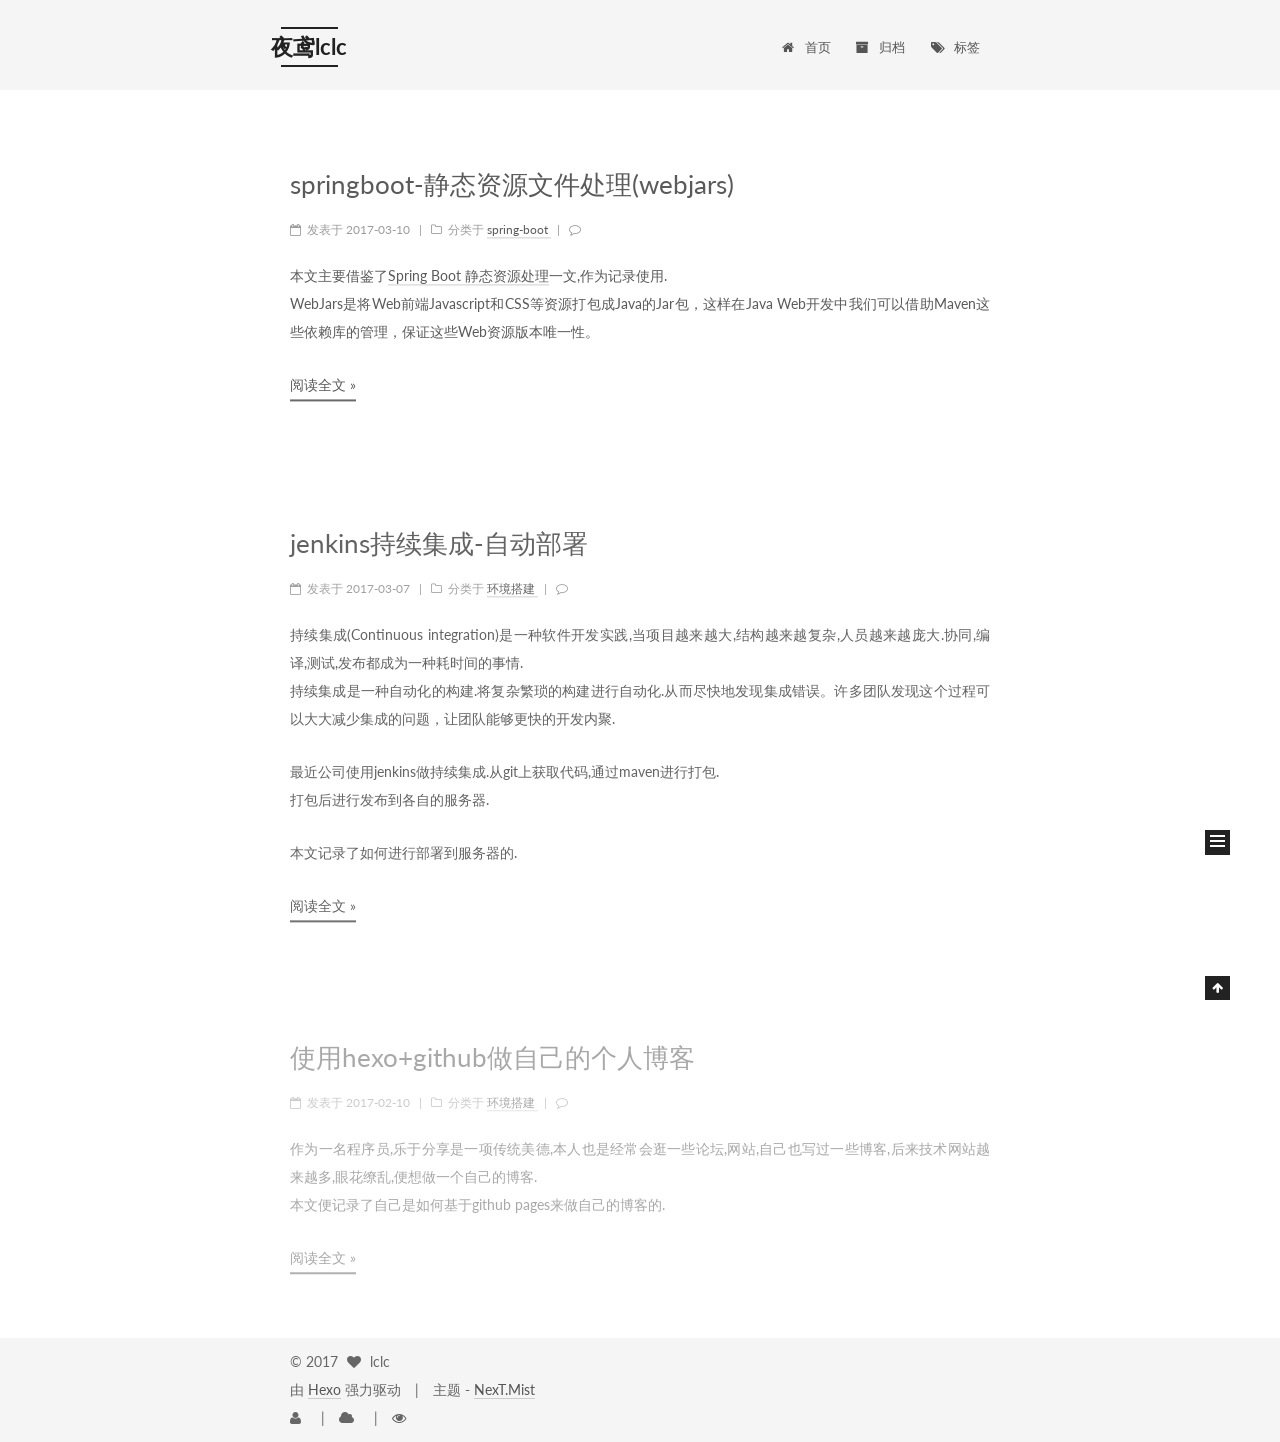
==== commit 00ef5baa: "deploy提交" ====
--- a/index.html
+++ b/index.html
@@ -336,6 +336,16 @@
 
           
             
+              <span class="post-comments-count">
+                <span class="post-meta-divider">|</span>
+                <span class="post-meta-item-icon">
+                  <i class="fa fa-comment-o"></i>
+                </span>
+                <a href="/2017/03/10/boot-resources/#comments" itemprop="discussionUrl">
+                  <span class="post-comments-count disqus-comment-count" data-disqus-identifier="2017/03/10/boot-resources/" itemprop="commentCount"></span>
+                </a>
+              </span>
+            
           
 
           
@@ -482,6 +492,16 @@
           
 
           
+            
+              <span class="post-comments-count">
+                <span class="post-meta-divider">|</span>
+                <span class="post-meta-item-icon">
+                  <i class="fa fa-comment-o"></i>
+                </span>
+                <a href="/2017/03/07/jenkins-pull-ssh/#comments" itemprop="discussionUrl">
+                  <span class="post-comments-count disqus-comment-count" data-disqus-identifier="2017/03/07/jenkins-pull-ssh/" itemprop="commentCount"></span>
+                </a>
+              </span>
             
           
 
@@ -632,6 +652,16 @@
 
           
             
+              <span class="post-comments-count">
+                <span class="post-meta-divider">|</span>
+                <span class="post-meta-item-icon">
+                  <i class="fa fa-comment-o"></i>
+                </span>
+                <a href="/2017/02/10/hexo-githun-new/#comments" itemprop="discussionUrl">
+                  <span class="post-comments-count disqus-comment-count" data-disqus-identifier="2017/02/10/hexo-githun-new/" itemprop="commentCount"></span>
+                </a>
+              </span>
+            
           
 
           
@@ -904,32 +934,34 @@
 
   
 
-
-
-
-	
-
-
-
-
-
-  
-
-
-
-
-
-  
-    
-
-    
-  
-
-
-
-
-
-  
+    <script type="text/javascript">
+      var disqus_shortname = '[object Object]';
+      var disqus_identifier = 'index.html';
+
+      var disqus_title = "";
+
+
+      function run_disqus_script(disqus_script) {
+        var dsq = document.createElement('script');
+        dsq.type = 'text/javascript';
+        dsq.async = true;
+        dsq.src = '//' + disqus_shortname + '.disqus.com/' + disqus_script;
+        (document.getElementsByTagName('head')[0] || document.getElementsByTagName('body')[0]).appendChild(dsq);
+      }
+
+      run_disqus_script('count.js');
+
+      
+
+    </script>
+  
+
+
+
+
+
+
+
 
 
 
--- a/css/main.css
+++ b/css/main.css
@@ -1705,7 +1705,7 @@
   width: 4px;
   height: 4px;
   border-radius: 50%;
-  background: #41be62;
+  background: #4d3c28;
 }
 .links-of-blogroll {
   font-size: 13px;
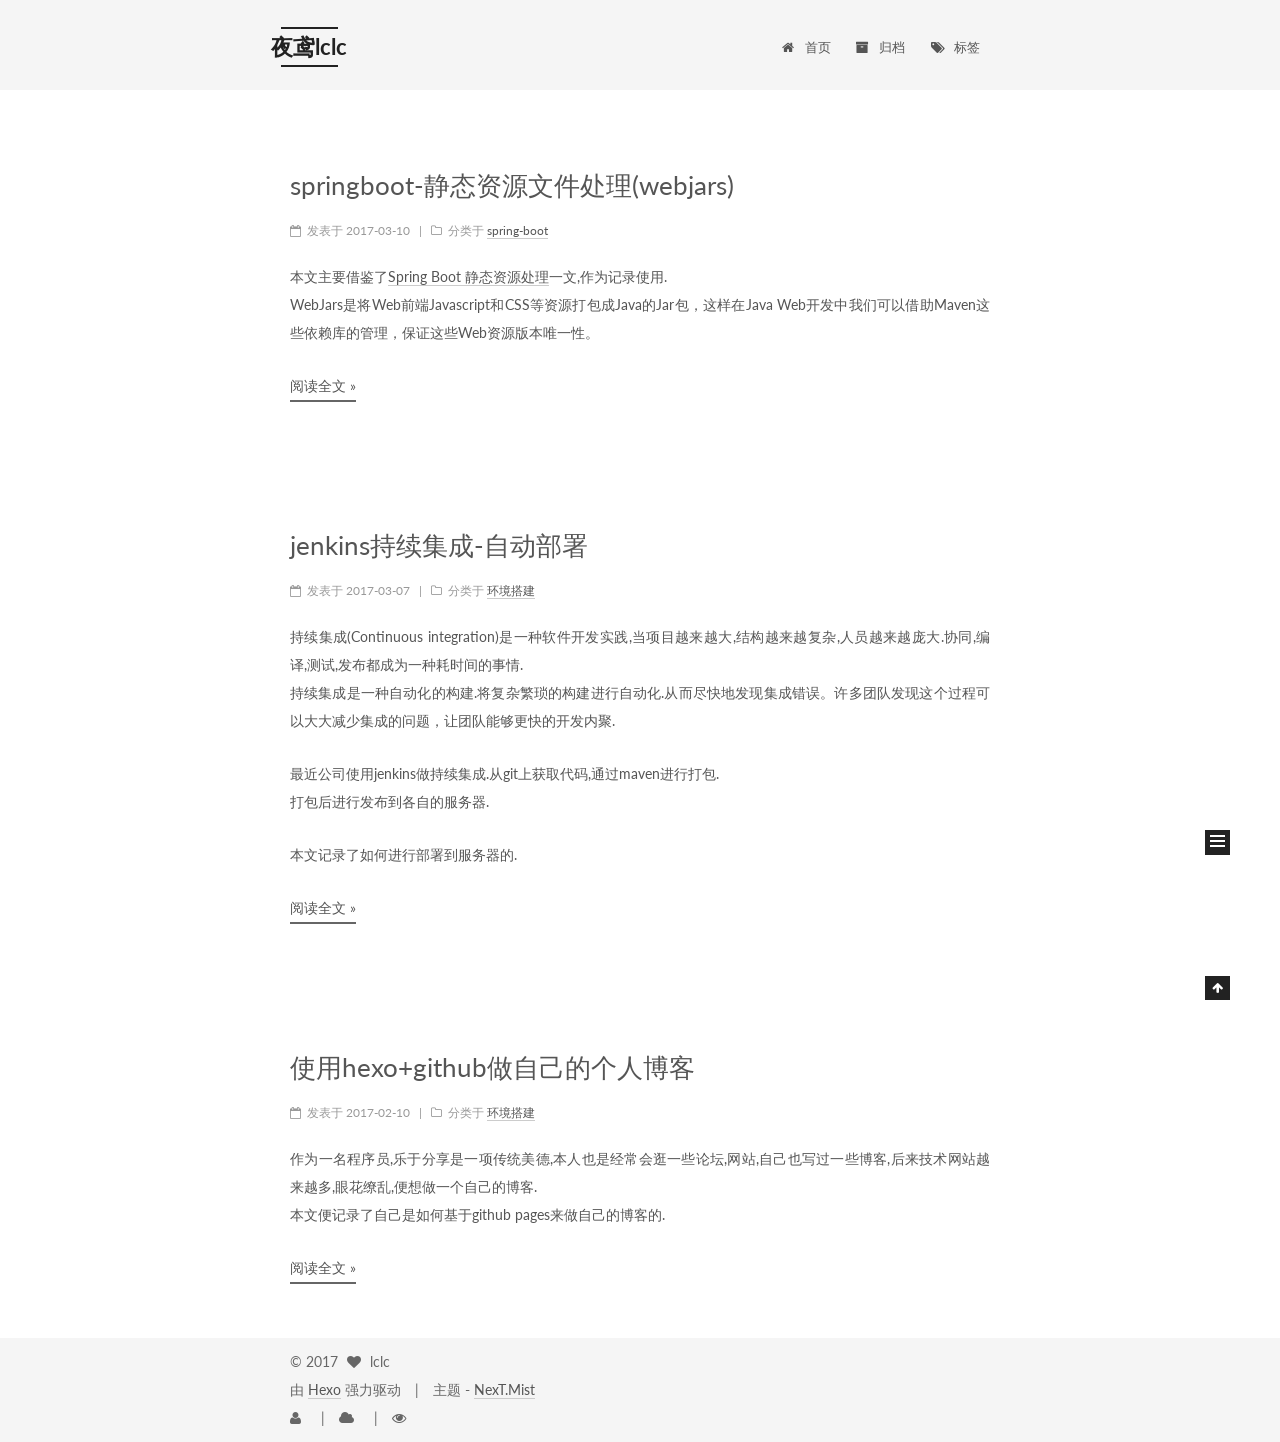
==== commit 9390c080: "deploy提交" ====
--- a/index.html
+++ b/index.html
@@ -336,16 +336,6 @@
 
           
             
-              <span class="post-comments-count">
-                <span class="post-meta-divider">|</span>
-                <span class="post-meta-item-icon">
-                  <i class="fa fa-comment-o"></i>
-                </span>
-                <a href="/2017/03/10/boot-resources/#comments" itemprop="discussionUrl">
-                  <span class="post-comments-count disqus-comment-count" data-disqus-identifier="2017/03/10/boot-resources/" itemprop="commentCount"></span>
-                </a>
-              </span>
-            
           
 
           
@@ -492,16 +482,6 @@
           
 
           
-            
-              <span class="post-comments-count">
-                <span class="post-meta-divider">|</span>
-                <span class="post-meta-item-icon">
-                  <i class="fa fa-comment-o"></i>
-                </span>
-                <a href="/2017/03/07/jenkins-pull-ssh/#comments" itemprop="discussionUrl">
-                  <span class="post-comments-count disqus-comment-count" data-disqus-identifier="2017/03/07/jenkins-pull-ssh/" itemprop="commentCount"></span>
-                </a>
-              </span>
             
           
 
@@ -652,16 +632,6 @@
 
           
             
-              <span class="post-comments-count">
-                <span class="post-meta-divider">|</span>
-                <span class="post-meta-item-icon">
-                  <i class="fa fa-comment-o"></i>
-                </span>
-                <a href="/2017/02/10/hexo-githun-new/#comments" itemprop="discussionUrl">
-                  <span class="post-comments-count disqus-comment-count" data-disqus-identifier="2017/02/10/hexo-githun-new/" itemprop="commentCount"></span>
-                </a>
-              </span>
-            
           
 
           
@@ -934,34 +904,32 @@
 
   
 
-    <script type="text/javascript">
-      var disqus_shortname = '[object Object]';
-      var disqus_identifier = 'index.html';
-
-      var disqus_title = "";
-
-
-      function run_disqus_script(disqus_script) {
-        var dsq = document.createElement('script');
-        dsq.type = 'text/javascript';
-        dsq.async = true;
-        dsq.src = '//' + disqus_shortname + '.disqus.com/' + disqus_script;
-        (document.getElementsByTagName('head')[0] || document.getElementsByTagName('body')[0]).appendChild(dsq);
-      }
-
-      run_disqus_script('count.js');
-
-      
-
-    </script>
-  
-
-
-
-
-
-
-
+
+
+
+	
+
+
+
+
+
+  
+
+
+
+
+
+  
+    
+
+    
+  
+
+
+
+
+
+  
 
 
 
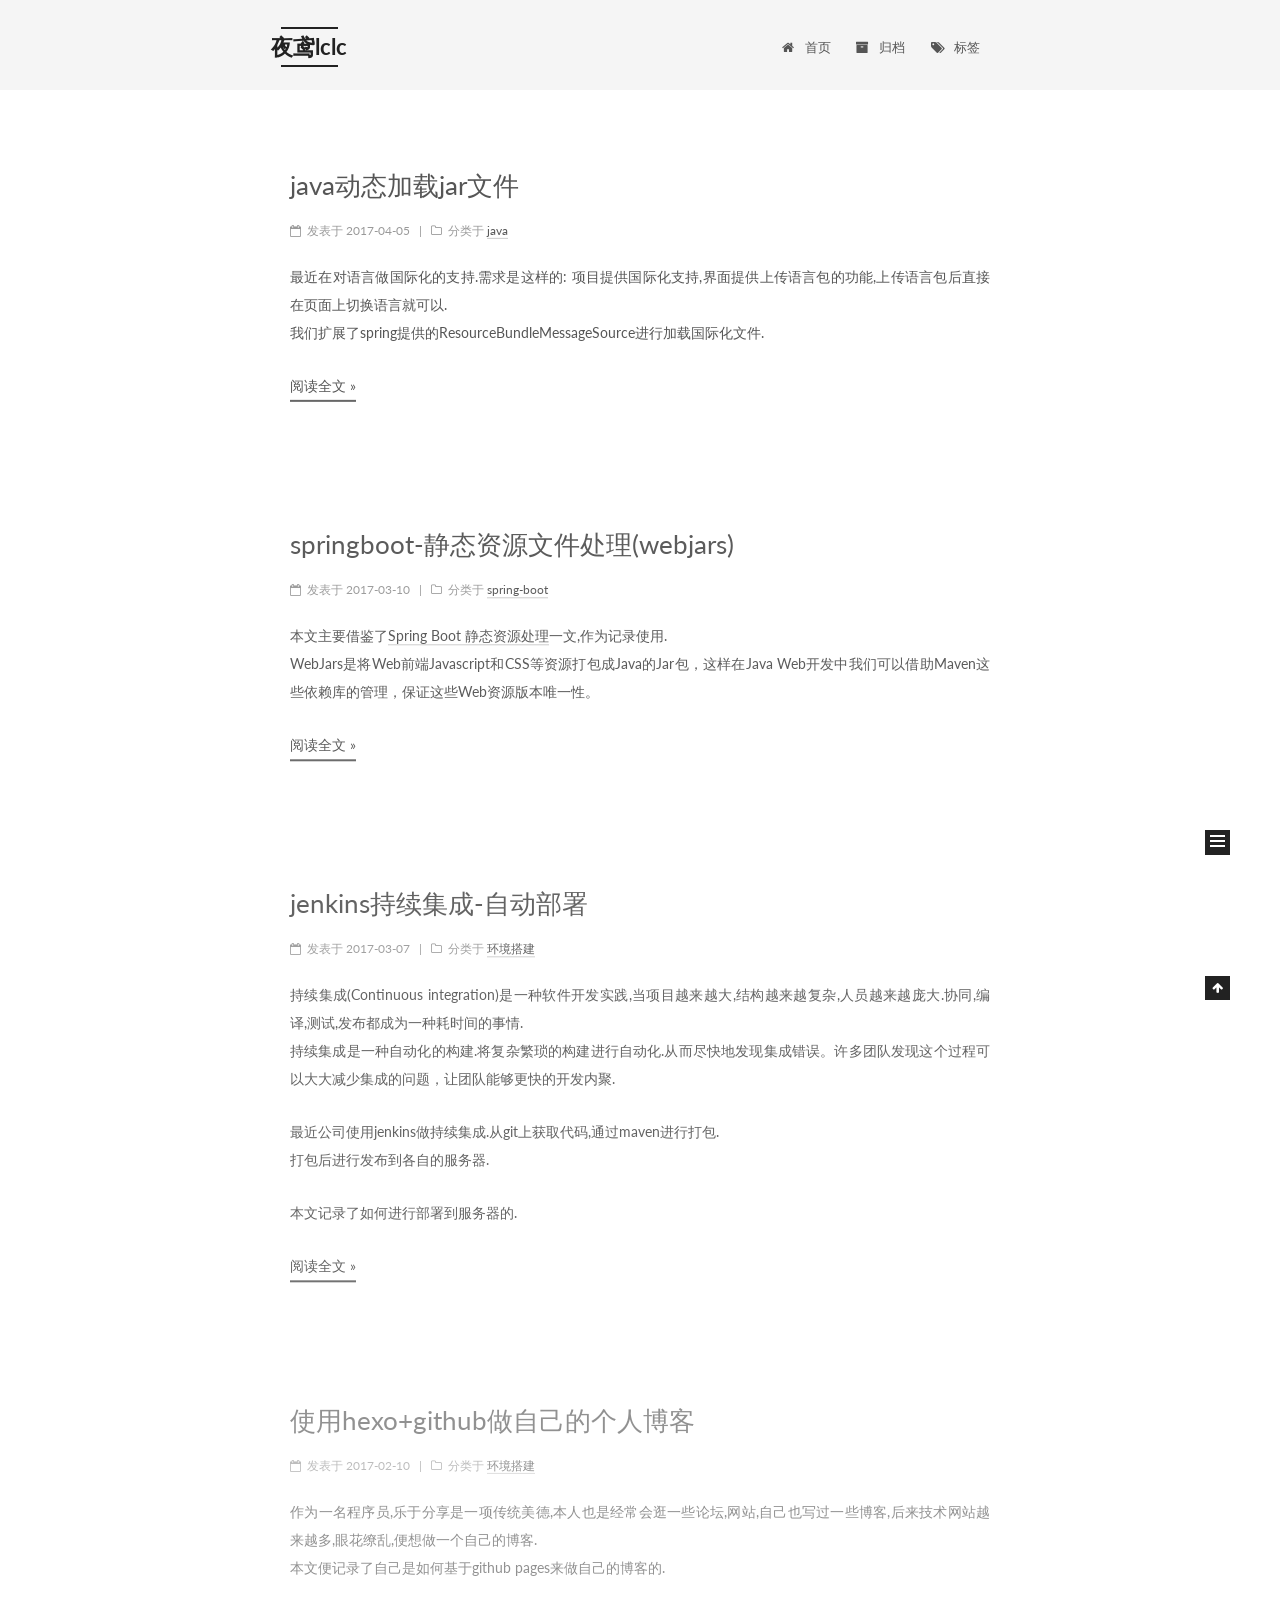
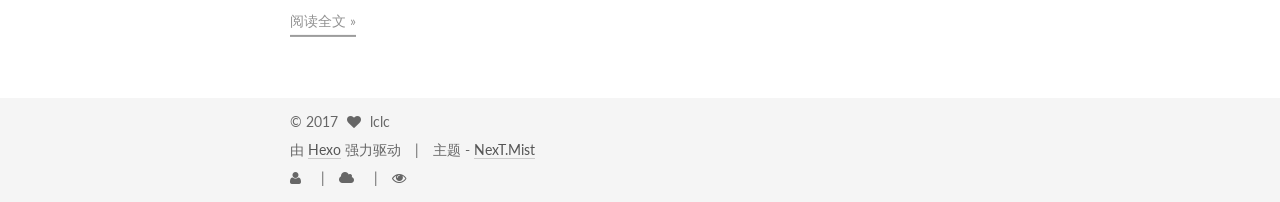
==== commit 47480c7d: "deploy提交" ====
--- a/index.html
+++ b/index.html
@@ -108,7 +108,7 @@
     fancybox: true,
     motion: true,
     duoshuo: {
-      userId: 'undefined',
+      userId: '0',
       author: '博主'
     },
     algolia: {
@@ -258,6 +258,153 @@
   
 
   <article class="post post-type-normal " itemscope itemtype="http://schema.org/Article">
+  <link itemprop="mainEntityOfPage" href="http://lclc309.github.io/2017/04/05/add-jar-to-lib/">
+
+  <span style="display:none" itemprop="author" itemscope itemtype="http://schema.org/Person">
+    <meta itemprop="name" content="lclc">
+    <meta itemprop="description" content="">
+    <meta itemprop="image" content="/images/avatar.gif">
+  </span>
+
+  <span style="display:none" itemprop="publisher" itemscope itemtype="http://schema.org/Organization">
+    <meta itemprop="name" content="夜鸢lclc">
+    <span style="display:none" itemprop="logo" itemscope itemtype="http://schema.org/ImageObject">
+      <img style="display:none;" itemprop="url image" alt="夜鸢lclc" src="">
+    </span>
+  </span>
+
+    
+      <header class="post-header">
+
+        
+        
+          <h1 class="post-title" itemprop="name headline">
+            
+            
+              
+                
+                <a class="post-title-link" href="/2017/04/05/add-jar-to-lib/" itemprop="url">
+                  java动态加载jar文件
+                </a>
+              
+            
+          </h1>
+        
+
+        <div class="post-meta">
+          <span class="post-time">
+            
+              <span class="post-meta-item-icon">
+                <i class="fa fa-calendar-o"></i>
+              </span>
+              
+                <span class="post-meta-item-text">发表于</span>
+              
+              <time title="Post created" itemprop="dateCreated datePublished" datetime="2017-04-05T00:00:00+08:00">
+                2017-04-05
+              </time>
+            
+
+            
+
+            
+          </span>
+
+          
+            <span class="post-category" >
+            
+              <span class="post-meta-divider">|</span>
+            
+              <span class="post-meta-item-icon">
+                <i class="fa fa-folder-o"></i>
+              </span>
+              
+                <span class="post-meta-item-text">分类于</span>
+              
+              
+                <span itemprop="about" itemscope itemtype="http://schema.org/Thing">
+                  <a href="/categories/java/" itemprop="url" rel="index">
+                    <span itemprop="name">java</span>
+                  </a>
+                </span>
+
+                
+                
+              
+            </span>
+          
+
+          
+            
+          
+
+          
+          
+
+          
+
+          
+
+          
+
+        </div>
+      </header>
+    
+
+
+    <div class="post-body" itemprop="articleBody">
+
+      
+      
+
+      
+        
+          <p>最近在对语言做国际化的支持.需求是这样的: 项目提供国际化支持,界面提供上传语言包的功能,上传语言包后直接在页面上切换语言就可以.<br>我们扩展了spring提供的ResourceBundleMessageSource进行加载国际化文件.</p>
+          <!--noindex-->
+          <div class="post-button text-center">
+            <a class="btn" href="/2017/04/05/add-jar-to-lib/#more" rel="contents">
+              阅读全文 &raquo;
+            </a>
+          </div>
+          <!--/noindex-->
+        
+      
+    </div>
+
+    <div>
+      
+    </div>
+
+    <div>
+      
+    </div>
+
+
+    <footer class="post-footer">
+      
+
+      
+
+      
+
+      
+      
+        <div class="post-eof"></div>
+      
+    </footer>
+  </article>
+
+
+    
+      
+
+  
+
+  
+  
+  
+
+  <article class="post post-type-normal " itemscope itemtype="http://schema.org/Article">
   <link itemprop="mainEntityOfPage" href="http://lclc309.github.io/2017/03/10/boot-resources/">
 
   <span style="display:none" itemprop="author" itemscope itemtype="http://schema.org/Person">
@@ -735,7 +882,7 @@
           
             <div class="site-state-item site-state-posts">
               <a href="/archives">
-                <span class="site-state-item-count">3</span>
+                <span class="site-state-item-count">4</span>
                 <span class="site-state-item-name">日志</span>
               </a>
             </div>
@@ -744,7 +891,7 @@
           
             <div class="site-state-item site-state-categories">
               
-                <span class="site-state-item-count">2</span>
+                <span class="site-state-item-count">3</span>
                 <span class="site-state-item-name">分类</span>
               
             </div>
@@ -753,7 +900,7 @@
           
             <div class="site-state-item site-state-tags">
               <a href="/tags">
-                <span class="site-state-item-count">2</span>
+                <span class="site-state-item-count">3</span>
                 <span class="site-state-item-name">标签</span>
               </a>
             </div>
@@ -920,10 +1067,6 @@
 
 
   
-    
-
-    
-  
 
 
 
--- a/css/main.css
+++ b/css/main.css
@@ -1705,7 +1705,7 @@
   width: 4px;
   height: 4px;
   border-radius: 50%;
-  background: #4d3c28;
+  background: #75ff74;
 }
 .links-of-blogroll {
   font-size: 13px;
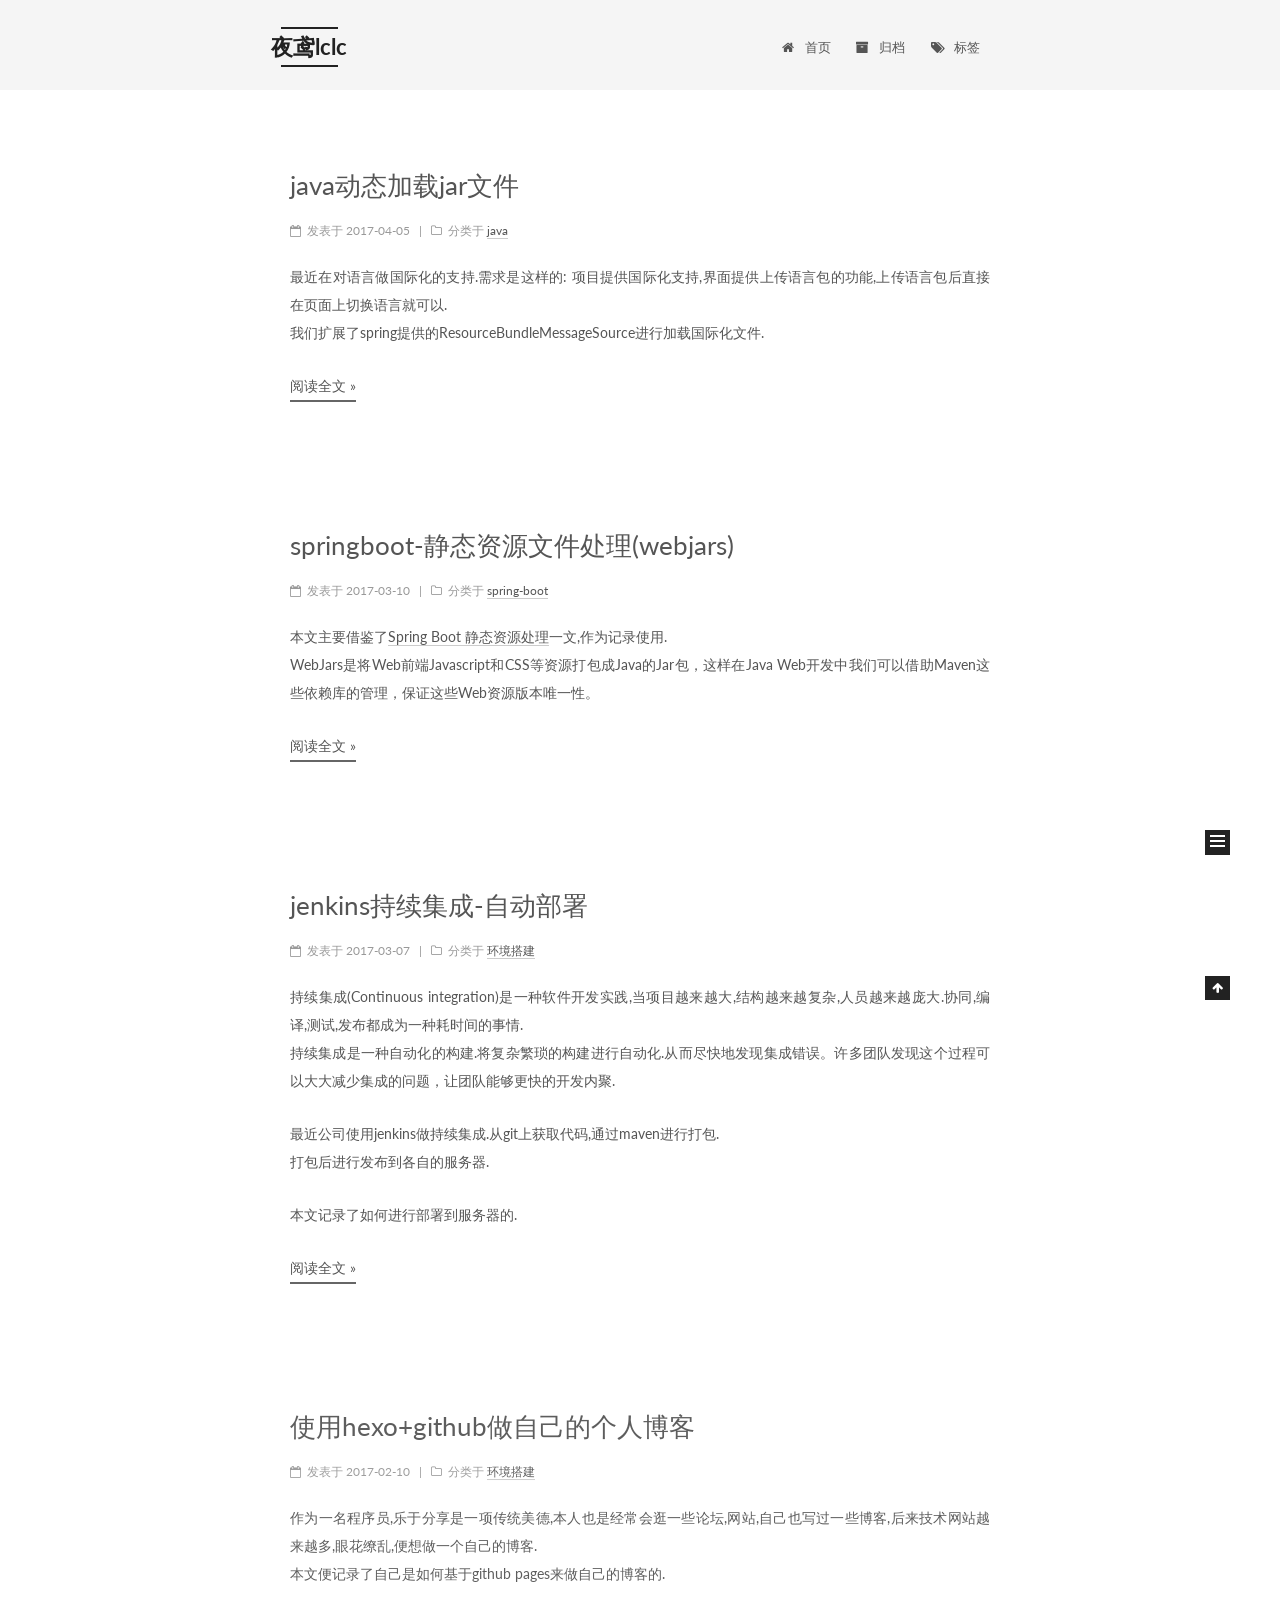
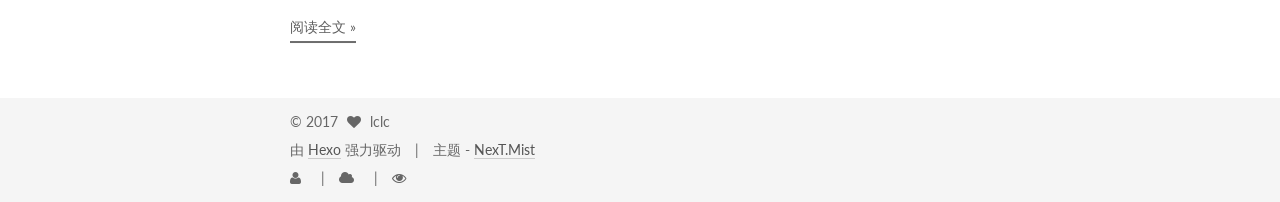
==== commit 3512cc7e: "deploy提交" ====
--- a/index.html
+++ b/index.html
@@ -108,7 +108,7 @@
     fancybox: true,
     motion: true,
     duoshuo: {
-      userId: '0',
+      userId: 'undefined',
       author: '博主'
     },
     algolia: {
@@ -1061,18 +1061,26 @@
 
 
   
-
-
-
-
-
-  
-
-
-
-
-
-  
+    
+    <script>
+      var cloudTieConfig = {
+        url: "", 
+        sourceId: "index.html",
+        productKey: "9b938444f00445b99637d4801482bc49",
+        target: "cloud-tie-wrapper"
+      };
+      //document.location.href
+    </script>
+    <script src="https://img1.ws.126.net/f2e/tie/yun/sdk/loader.js"></script>
+    <script>
+      var yunManualLoad = true;
+      Tie.loader("aHR0cHM6Ly9hcGkuZ2VudGllLjE2My5jb20vcGMvbGl2ZXNjcmlwdC5odG1s", true);
+    </script>
+  
+
+
+
+
 
 
 
--- a/css/main.css
+++ b/css/main.css
@@ -1705,7 +1705,7 @@
   width: 4px;
   height: 4px;
   border-radius: 50%;
-  background: #75ff74;
+  background: #ffc391;
 }
 .links-of-blogroll {
   font-size: 13px;
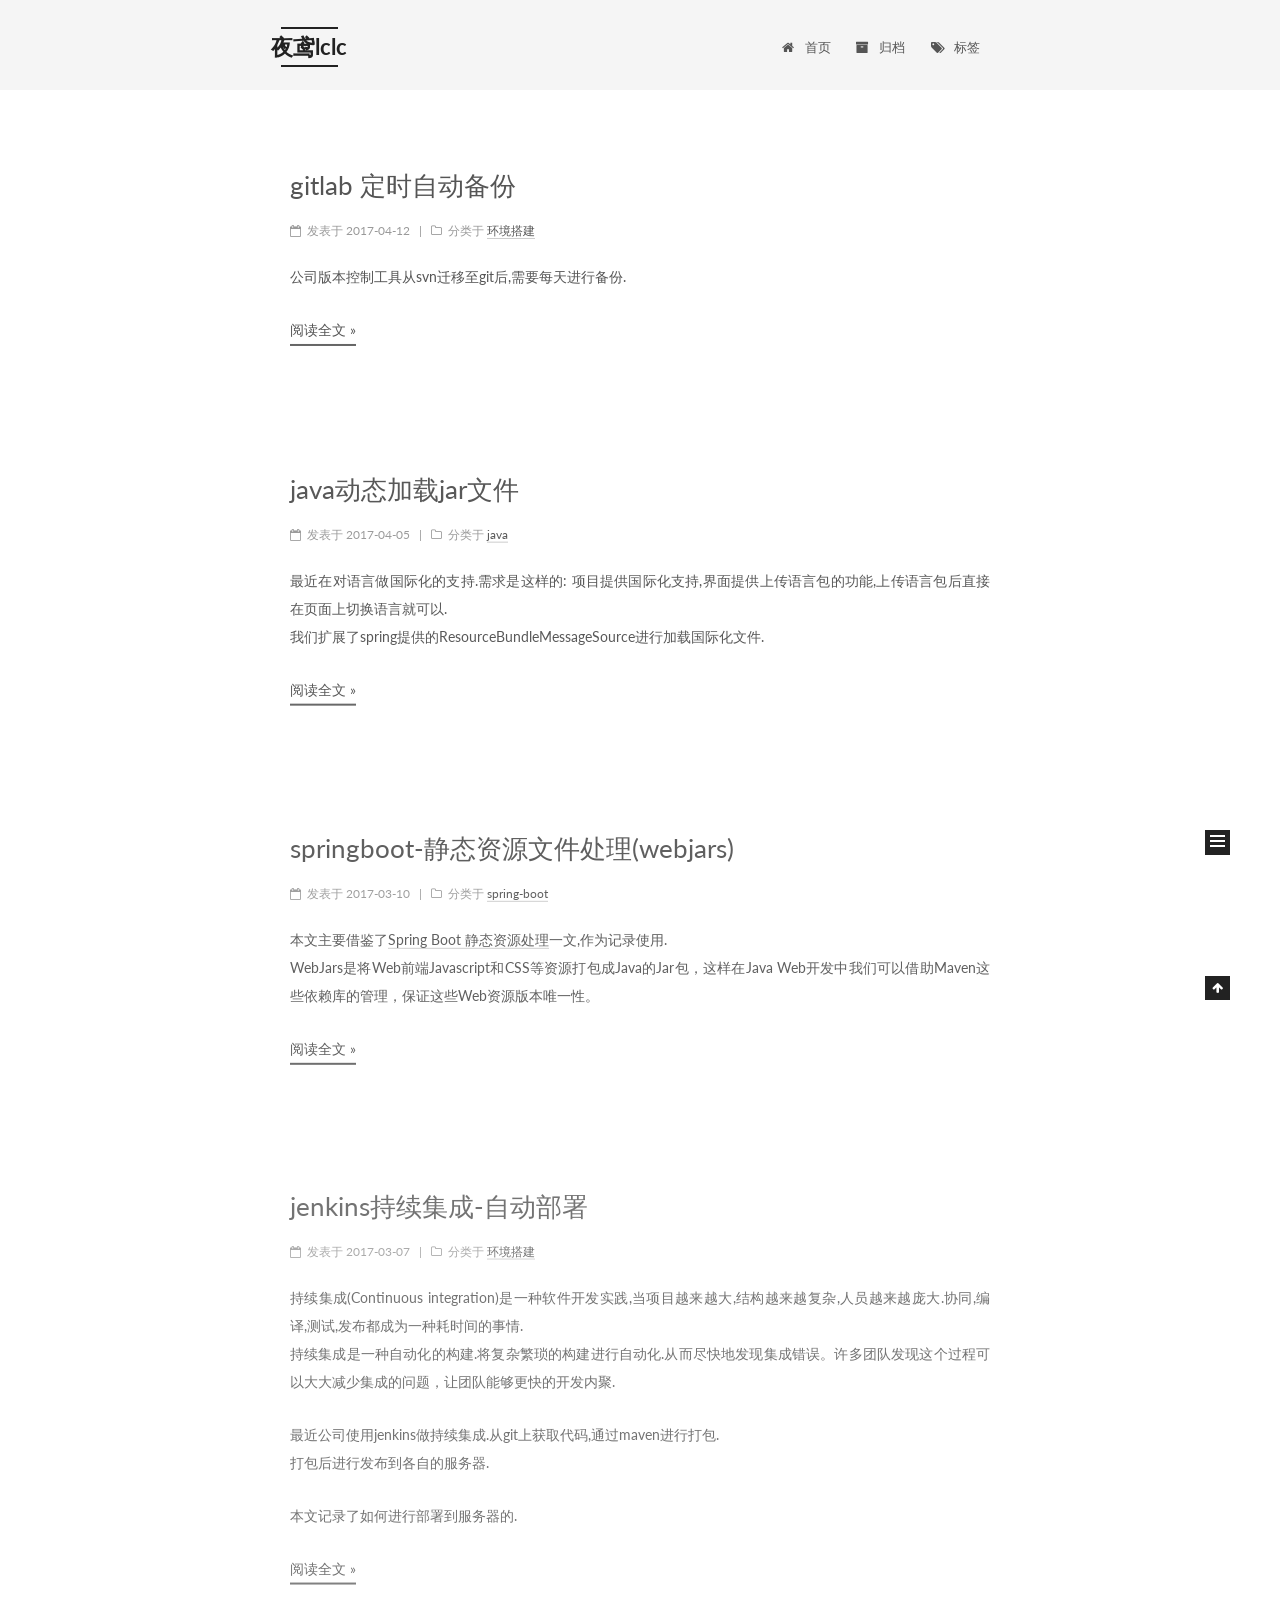
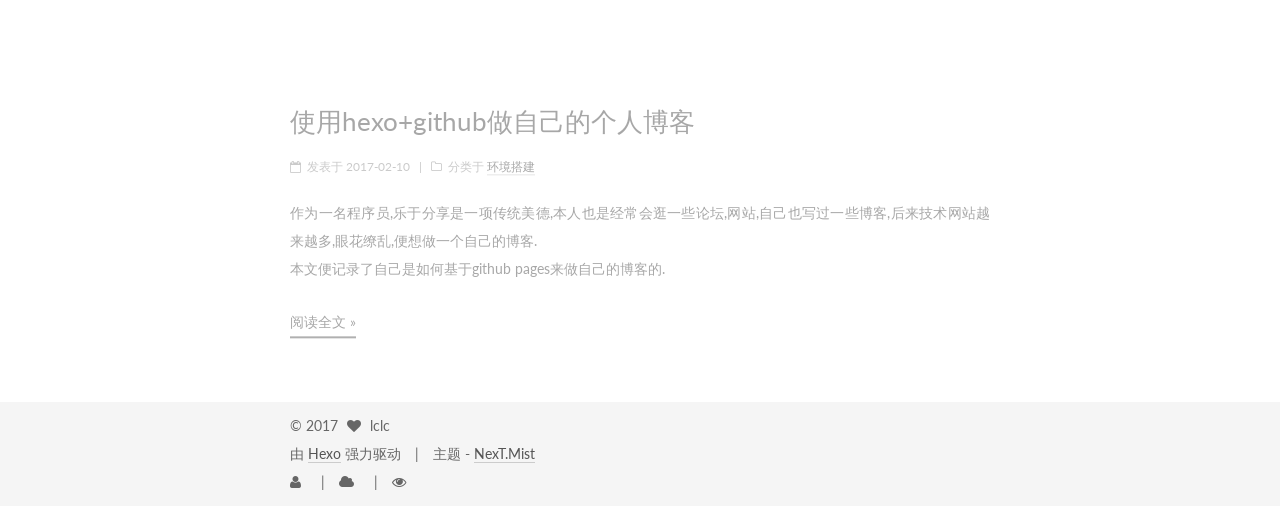
==== commit 6639a190: "deploy提交" ====
--- a/index.html
+++ b/index.html
@@ -258,6 +258,153 @@
   
 
   <article class="post post-type-normal " itemscope itemtype="http://schema.org/Article">
+  <link itemprop="mainEntityOfPage" href="http://lclc309.github.io/2017/04/12/gitlab-backup/">
+
+  <span style="display:none" itemprop="author" itemscope itemtype="http://schema.org/Person">
+    <meta itemprop="name" content="lclc">
+    <meta itemprop="description" content="">
+    <meta itemprop="image" content="/images/avatar.gif">
+  </span>
+
+  <span style="display:none" itemprop="publisher" itemscope itemtype="http://schema.org/Organization">
+    <meta itemprop="name" content="夜鸢lclc">
+    <span style="display:none" itemprop="logo" itemscope itemtype="http://schema.org/ImageObject">
+      <img style="display:none;" itemprop="url image" alt="夜鸢lclc" src="">
+    </span>
+  </span>
+
+    
+      <header class="post-header">
+
+        
+        
+          <h1 class="post-title" itemprop="name headline">
+            
+            
+              
+                
+                <a class="post-title-link" href="/2017/04/12/gitlab-backup/" itemprop="url">
+                  gitlab 定时自动备份
+                </a>
+              
+            
+          </h1>
+        
+
+        <div class="post-meta">
+          <span class="post-time">
+            
+              <span class="post-meta-item-icon">
+                <i class="fa fa-calendar-o"></i>
+              </span>
+              
+                <span class="post-meta-item-text">发表于</span>
+              
+              <time title="Post created" itemprop="dateCreated datePublished" datetime="2017-04-12T00:00:00+08:00">
+                2017-04-12
+              </time>
+            
+
+            
+
+            
+          </span>
+
+          
+            <span class="post-category" >
+            
+              <span class="post-meta-divider">|</span>
+            
+              <span class="post-meta-item-icon">
+                <i class="fa fa-folder-o"></i>
+              </span>
+              
+                <span class="post-meta-item-text">分类于</span>
+              
+              
+                <span itemprop="about" itemscope itemtype="http://schema.org/Thing">
+                  <a href="/categories/环境搭建/" itemprop="url" rel="index">
+                    <span itemprop="name">环境搭建</span>
+                  </a>
+                </span>
+
+                
+                
+              
+            </span>
+          
+
+          
+            
+          
+
+          
+          
+
+          
+
+          
+
+          
+
+        </div>
+      </header>
+    
+
+
+    <div class="post-body" itemprop="articleBody">
+
+      
+      
+
+      
+        
+          <p>公司版本控制工具从svn迁移至git后,需要每天进行备份.</p>
+          <!--noindex-->
+          <div class="post-button text-center">
+            <a class="btn" href="/2017/04/12/gitlab-backup/#more" rel="contents">
+              阅读全文 &raquo;
+            </a>
+          </div>
+          <!--/noindex-->
+        
+      
+    </div>
+
+    <div>
+      
+    </div>
+
+    <div>
+      
+    </div>
+
+
+    <footer class="post-footer">
+      
+
+      
+
+      
+
+      
+      
+        <div class="post-eof"></div>
+      
+    </footer>
+  </article>
+
+
+    
+      
+
+  
+
+  
+  
+  
+
+  <article class="post post-type-normal " itemscope itemtype="http://schema.org/Article">
   <link itemprop="mainEntityOfPage" href="http://lclc309.github.io/2017/04/05/add-jar-to-lib/">
 
   <span style="display:none" itemprop="author" itemscope itemtype="http://schema.org/Person">
@@ -882,7 +1029,7 @@
           
             <div class="site-state-item site-state-posts">
               <a href="/archives">
-                <span class="site-state-item-count">4</span>
+                <span class="site-state-item-count">5</span>
                 <span class="site-state-item-name">日志</span>
               </a>
             </div>
--- a/css/main.css
+++ b/css/main.css
@@ -1705,7 +1705,7 @@
   width: 4px;
   height: 4px;
   border-radius: 50%;
-  background: #ffc391;
+  background: #71a1ff;
 }
 .links-of-blogroll {
   font-size: 13px;
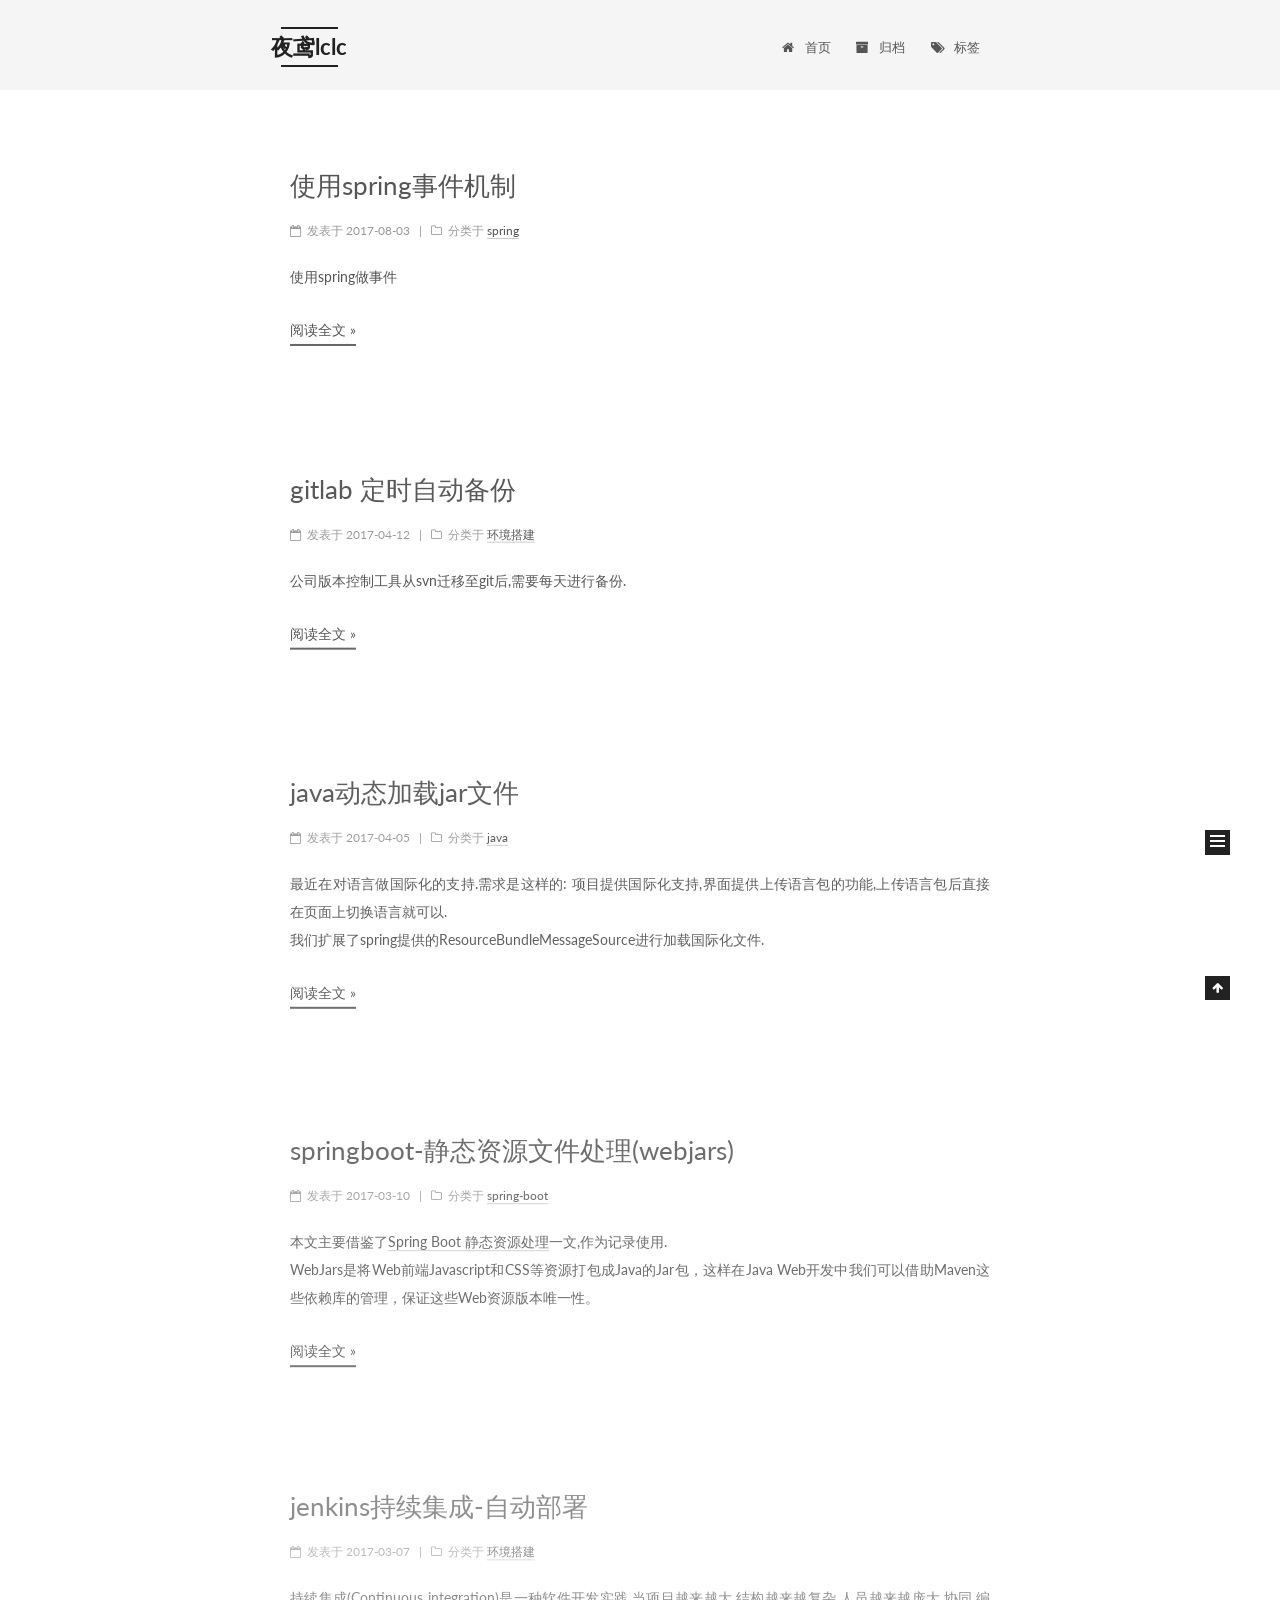
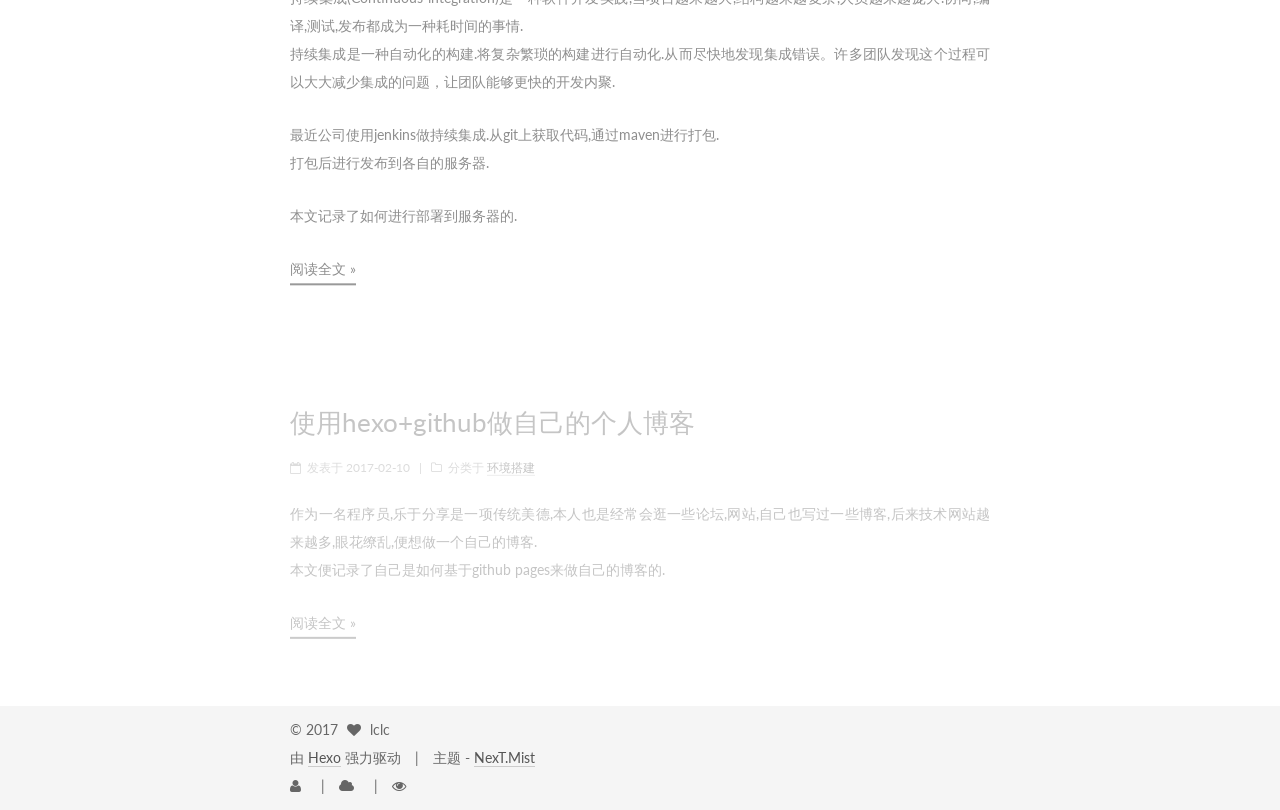
==== commit f13fa415: "deploy提交" ====
--- a/index.html
+++ b/index.html
@@ -258,6 +258,153 @@
   
 
   <article class="post post-type-normal " itemscope itemtype="http://schema.org/Article">
+  <link itemprop="mainEntityOfPage" href="http://lclc309.github.io/2017/08/03/spring-event/">
+
+  <span style="display:none" itemprop="author" itemscope itemtype="http://schema.org/Person">
+    <meta itemprop="name" content="lclc">
+    <meta itemprop="description" content="">
+    <meta itemprop="image" content="/images/avatar.gif">
+  </span>
+
+  <span style="display:none" itemprop="publisher" itemscope itemtype="http://schema.org/Organization">
+    <meta itemprop="name" content="夜鸢lclc">
+    <span style="display:none" itemprop="logo" itemscope itemtype="http://schema.org/ImageObject">
+      <img style="display:none;" itemprop="url image" alt="夜鸢lclc" src="">
+    </span>
+  </span>
+
+    
+      <header class="post-header">
+
+        
+        
+          <h1 class="post-title" itemprop="name headline">
+            
+            
+              
+                
+                <a class="post-title-link" href="/2017/08/03/spring-event/" itemprop="url">
+                  使用spring事件机制
+                </a>
+              
+            
+          </h1>
+        
+
+        <div class="post-meta">
+          <span class="post-time">
+            
+              <span class="post-meta-item-icon">
+                <i class="fa fa-calendar-o"></i>
+              </span>
+              
+                <span class="post-meta-item-text">发表于</span>
+              
+              <time title="Post created" itemprop="dateCreated datePublished" datetime="2017-08-03T00:00:00+08:00">
+                2017-08-03
+              </time>
+            
+
+            
+
+            
+          </span>
+
+          
+            <span class="post-category" >
+            
+              <span class="post-meta-divider">|</span>
+            
+              <span class="post-meta-item-icon">
+                <i class="fa fa-folder-o"></i>
+              </span>
+              
+                <span class="post-meta-item-text">分类于</span>
+              
+              
+                <span itemprop="about" itemscope itemtype="http://schema.org/Thing">
+                  <a href="/categories/spring/" itemprop="url" rel="index">
+                    <span itemprop="name">spring</span>
+                  </a>
+                </span>
+
+                
+                
+              
+            </span>
+          
+
+          
+            
+          
+
+          
+          
+
+          
+
+          
+
+          
+
+        </div>
+      </header>
+    
+
+
+    <div class="post-body" itemprop="articleBody">
+
+      
+      
+
+      
+        
+          <p>使用spring做事件</p>
+          <!--noindex-->
+          <div class="post-button text-center">
+            <a class="btn" href="/2017/08/03/spring-event/#more" rel="contents">
+              阅读全文 &raquo;
+            </a>
+          </div>
+          <!--/noindex-->
+        
+      
+    </div>
+
+    <div>
+      
+    </div>
+
+    <div>
+      
+    </div>
+
+
+    <footer class="post-footer">
+      
+
+      
+
+      
+
+      
+      
+        <div class="post-eof"></div>
+      
+    </footer>
+  </article>
+
+
+    
+      
+
+  
+
+  
+  
+  
+
+  <article class="post post-type-normal " itemscope itemtype="http://schema.org/Article">
   <link itemprop="mainEntityOfPage" href="http://lclc309.github.io/2017/04/12/gitlab-backup/">
 
   <span style="display:none" itemprop="author" itemscope itemtype="http://schema.org/Person">
@@ -1029,7 +1176,7 @@
           
             <div class="site-state-item site-state-posts">
               <a href="/archives">
-                <span class="site-state-item-count">5</span>
+                <span class="site-state-item-count">6</span>
                 <span class="site-state-item-name">日志</span>
               </a>
             </div>
@@ -1038,7 +1185,7 @@
           
             <div class="site-state-item site-state-categories">
               
-                <span class="site-state-item-count">3</span>
+                <span class="site-state-item-count">4</span>
                 <span class="site-state-item-name">分类</span>
               
             </div>
@@ -1047,7 +1194,7 @@
           
             <div class="site-state-item site-state-tags">
               <a href="/tags">
-                <span class="site-state-item-count">3</span>
+                <span class="site-state-item-count">4</span>
                 <span class="site-state-item-name">标签</span>
               </a>
             </div>
--- a/css/main.css
+++ b/css/main.css
@@ -1705,7 +1705,7 @@
   width: 4px;
   height: 4px;
   border-radius: 50%;
-  background: #71a1ff;
+  background: #82b34e;
 }
 .links-of-blogroll {
   font-size: 13px;
